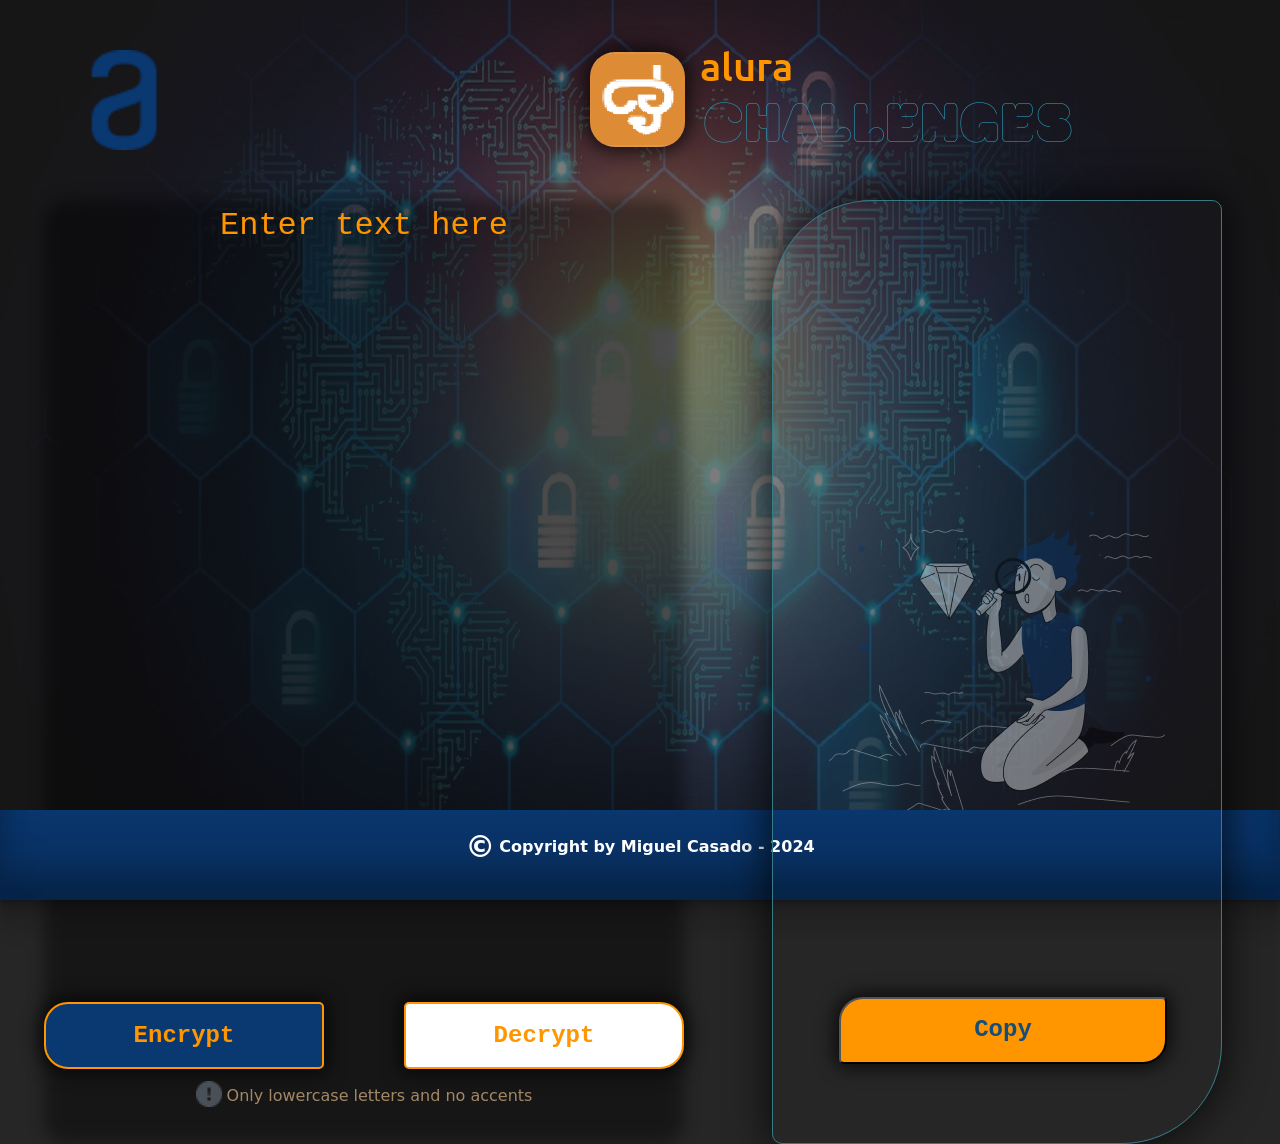
==== index.html @ 08254a9a "last updated" ====
<!DOCTYPE html>
<html lang="es">
  <head>
    <meta charset="UTF-8" />
    <meta name="viewport" content="width=device-width, initial-scale=1.0" />
    <title>Challenge - Encrypt One</title>
    <link rel="icon" href="./img/alura challenge logo.png" />
    <link rel="stylesheet" href="./css/style.css"/>
    <link rel="stylesheet" href="./css/reset.css" />

    <link rel="preconnect" href="https://fonts.googleapis.com" />
    <link rel="preconnect" href="https://fonts.gstatic.com" crossorigin />
    <link
      href="https://fonts.googleapis.com/css2?family=Ubuntu:wght@300&display=swap"
      rel="stylesheet"
    />

    <link rel="preconnect" href="https://fonts.googleapis.com" />
    <link rel="preconnect" href="https://fonts.gstatic.com" crossorigin />
    <link
      href="https://fonts.googleapis.com/css2?family=Moirai+One&family=Ubuntu:wght@300&display=swap"
      rel="stylesheet"
    />
    <link
      href="https://cdn.jsdelivr.net/npm/bootstrap@5.3.2/dist/css/bootstrap.min.css"
      rel="stylesheet"
      integrity="sha384-T3c6CoIi6uLrA9TneNEoa7RxnatzjcDSCmG1MXxSR1GAsXEV/Dwwykc2MPK8M2HN"
      crossorigin="anonymous"
    />
    <link
    rel="stylesheet"
    href="https://cdnjs.cloudflare.com/ajax/libs/animate.css/4.1.1/animate.min.css"
  />

  </head>

  <body>
    <img src="./img/background-image.jpg" class="background-image" />
    <header class="header-container">
      <img class="logo" src="./img/Logo (1).png" alt="logo" />

      <img
        class="alura-challenge-logo"
        src="./img/alura challenge logo1.png"
        alt="alura-header"
      />

      <div class="words-alu-cha-container">
        <h1 class="word-alura">alura</h1>
        <h2 class="word-challenges">CHALLENGES</h2>
      </div>
    </header>

    <main>
      <section class="seccion1">
        <div class="seccion1-content"></div>

        <div class="contenedor-caja-textarea">
          <textarea
            class="caja-textarea"
            placeholder="Enter text here"
            cols="50"
            onFocus="if (this.value ='Enter text here') this.value='';"
          ></textarea>
        </div>

        <div class="contenedor-botones">
          <button class="button-encriptar" type="button" title="Button Encrypted">Encrypt</button>
          <button class="button-desencriptar" type="button" title="Button Decrypted">Decrypt</button>
        </div>

        <div class="contenedor-alerta">
          <img class="alerta" src="./img/alerta.png" alt="alerta" />
          <p class="alerta-texto">Only lowercase letters and no accents</p>
        </div>
      </section>

      <section class="seccion2 position-relative">
        <div class="muneco">
          <img class="image-muneco" src="./img/Muneco.png" alt="muneco" />
        </div>

        <div
          class="contenedor-parrafo alert alert-info position-absolute text-center text-info ">
          <h3 class="animate__animated animate__bounceIn">No message was<br />found</h3>
        </div>

        <div class="contenedor-copiar">
          <button class="button-copiar" type="button" title="Button copied">Copy</button>
          <p class="texto-resultado"></p>
        </div>

        <div class="contenedor-resultado">
          <p id="result"></p>
        </div>
      </section>
    </main>

    <footer class="footer-container">
      <em class="copy-icon">&copy;</em>
      <p>Copyright by Miguel Casado - 2024</p>
    </footer>
    <script src="./js/index.js"></script>
  </body>
</html>
---- css/style.css ----
/* *{
    font-family: 'Courier New', Courier, monospace;
} */

:root{
--yellow: #ff9600;

}

body{
   
    /* background-color: hsl(0, 0%, 79%);  */
    width: 100vw;
    height: 100vh;
    margin: 8px;
    background-color:#272626 !important;
}


.background-image {    
    position: absolute;
    top: 0;
    left: 0;
    opacity: 0.4;
    width: 100vw; height: 100vh;
    z-index: -1;
    
}

main{
    display: flex;
    justify-content: space-around;
    height: calc( 100vh - 310px);
}

.header-container{
    display: flex;
    justify-content: space-between;
    align-items: center;
    padding: 0px 205px 0 0px;
    height: 200px;
}

.alura-challenge-logo{
    position: absolute;
    height: 95px;
    width: 95px;
    z-index: 5;
    top: 52px;
    right: 595px;
    border-radius: 25px;
    box-shadow: 0px 0px 18px 4px rgba(0, 0,0,0.7);
}


.words-alu-cha-container{
    display: flex;
    flex-direction: column;
    align-items: center;
    justify-content: center;
    padding: 0px 0px 0 20px;
    height: 200px;
}

.word-alura{
    font-size: 40px;
    font-family: 'Ubuntu', sans-serif;
    color: var(--yellow);
    margin-right: 282px;
    margin-bottom: 0px;
}

.word-challenges{
    font-size: 50px;
    font-family: 'Moirai One', system-ui;
    /* font-family: 'Ubuntu', sans-serif; */
    color: #2a9fbd;
    
}


.logo{
    height: 50%;
    
   
}


.contenedor-caja-textarea{
    width: 80%;
    height: 750px;    
}

.caja-textarea{
    width: 100%;
    height: 100%;
    border:none;
    border-radius: 24px;
    background: none;
    cursor: text;
    color: var(--yellow);
    font-size: 32px;
    font-weight: 400;
    font-family: 'Courier New', Courier, monospace;
    resize: none;
    text-align: center;

    


}


.caja-textarea::placeholder{
    color: var(--yellow); 
   
}

textarea:focus{
    border: none;
    outline: none;
}


textarea:focus::placeholder {
    color: transparent;
}

.alerta{
    display: flex;
    color: #495057;
    opacity: 1.8;
    height: 26px;
    margin-right: 5px;
    
   
}


.contenedor-alerta{
    display: flex;
    margin-bottom: 20px;
    width: 100%;
    justify-content: center;
}

.alerta-texto{
    color: burlywood;
    opacity: 0.7;
    padding-top: 3px;
    
}

.seccion1{
    display: flex;
    flex-direction: column;
    height: 944px;
    justify-content: space-between;
    align-items: center;
    width: 50%;
    position: relative;

}


.seccion1-content{
    width: 100%; height: 100%;
    filter: blur(8px);
    -webkit-filter: blur(8px);
    background-color: rgba(0,0,0,0.4); 

    /* background-color: rgba(0,0,0, 0.4); Black w/opacity/see-through */
    color: white;
    /* border: 2px solid #f1f1f1; */
    border-radius: 24px;
    position: absolute;
    top: 50%;
    left: 50%;
    transform: translate(-50%, -50%);
    z-index: -1;
    width: 100%;
    padding: 20px;
    text-align: center;
    font-weight: bold;

}


.seccion2{
    width: 450px;
    height: 944px;
    margin-right: 14px;
    display: flex;
    flex-direction: column;
    justify-content:center;
    background-blend-mode: multiply;
    border: 0.1px solid #357c87;
    border-radius: 100px 10px;
    /* box-shadow: 25px 24px 30px -15px rgba(0, 0, 0, 0.60); */
    box-shadow: 0px 0px 40px 4px rgba(0, 0,0,0.7);

}
    

.muneco{
    display: flex;
    justify-content: center;
    margin-bottom: 40px;
    transition: all 1s;
    
}


.image-muneco{
    position: absolute;
    opacity: 0.4;
    z-index: -1;
    transition: all 1s; 
    animation: 5s ease-in-out 1s infinite alternate running brincar;
}

@keyframes brincar {
    0%{
        transform: translateY(-70%);
    }
    
    100%{
        transform: translateY(40%);
    }

}


.contenedor-botones{
    width: 100%;
    display: flex;
    justify-content:center;
    margin-top: 40px;
    
    
}



.button-encriptar{
    width: 328px;
    height: 67px;
    margin-right: 40px;
    border-radius: 24px 5px 5px 24px;
    background-color: #0a3871;
    color: var(--yellow);
    border: 2px solid var(--yellow);
    font-size: 24px;
    font-weight: bold;
    
    font-family: 'Courier New', Courier, monospace;
    cursor: pointer;
    box-shadow: 0px 0px 18px 4px rgba(0, 0,0,0.7);
}

.button-encriptar:hover{
    background-color: #c5c2bd;
    font-size: 26px;
    color: var(--yellow);
    transition: 300ms;
    transform: scale(1.05);
}

.button-encriptar:active{
    transform: scale(1);
}

.button-desencriptar{
    width: 328px;
    height: 67px;
    margin-left: 40px;
    border-radius: 5px 24px 24px 5px;
    background-color: #ffffff;
    color: var(--yellow);
    font-size: 24px;
    font-weight:bold;
    font-family: 'Courier New', Courier, monospace;
    border: 2px solid var(--yellow);
    cursor: pointer;
    box-shadow: 0px 0px 18px 4px rgba(0, 0,0,0.7);
}

.button-desencriptar:hover{
    background-color: #c5c2bd;
    font-size: 26px;
    color: var(--yellow);
    transition: 300ms;
    transform: scale(1.05);

}

.button-desencriptar:active{
    transform: scale(1);
}


.button-copiar{
    width: 328px;
    height: 67px;
    margin-top: 56px;
    border-radius: 24px 5px 24px 5px;
    background-color: var(--yellow);
    box-shadow: 0px 0px 18px 4px rgba(0, 0,0,0.7);
    
    color: #154e7b;
    font-size: 24px;
    font-weight: bold;
    font-family: 'Courier New', Courier, monospace;
    cursor: pointer;    
} 

.button-copiar:hover{
    background-color: #c5c2bd;
    font-size: 26px;
    color: var(--yellow);
    transition: 300ms;
    transform: scale(1.05);
    
}

.button-copiar:active{
    transform: scale(1);
}

.contenedor-parrafo{
    width: 95%;
    top: 50%;
    left: 50%;
    transform: translate(-50%, -50%);

}



/* .contenedor-parrafo > h3{
    font-size: 24px;
    font-weight: bold;
    font-family: 'Courier New', Courier, monospace;
    text-align: center;
    color: #fb0000;
    
} */


.contenedor-resultado{
    overflow-y:auto ;
    overflow-x:hidden ;
    text-wrap: wrap;
    word-break: break-all;
    width: 80%;
    height: 30%;
    padding: 0px 45px;    
    margin-bottom: 132px;
    margin: 0px 45px;
}



.contenedor-resultado p{
    font-family: 'Courier New', Courier, monospace;
    font-weight: bold;
    font-size: 30px;
    text-align: center;
    margin-top: 40px;
    color: #02ffea;
} 

#result{
    justify-content: center;

}

.contenedor-copiar{
   
    display: inline-block; 
    align-self: center; 
    position: absolute; 
    margin: 676px 0px 0px 12px;
     
}



.footer-container{
    height: 90px;
    margin-top: 20px;
    display: flex; justify-content: center; align-items: center;
    font-weight: bold; color: white;
    background-color: #0a3871;
    box-shadow: rgba(0, 0, 0, 0.17) 0px -23px 25px 0px inset, rgba(0, 0, 0, 0.15) 0px -36px 30px 0px inset, rgba(0, 0, 0, 0.1) 0px -79px 40px 0px inset, rgba(0, 0, 0, 0.06) 0px 2px 1px, rgba(0, 0, 0, 0.09) 0px 4px 2px, rgba(0, 0, 0, 0.09) 0px 8px 4px, rgba(0, 0, 0, 0.09) 0px 16px 8px, rgba(0, 0, 0, 0.09) 0px 32px 16px;
}

.copy-icon{
    margin-right: 4px;
    margin-bottom: 18px;
    font-size: 30px; 
}
        





   /* For mobile phones: */
@media only screen and (max-width: 1024px) {
        

body{
    width: 100vw; height: 100vh;
    margin: 0;
    padding: 0;
    
}

main{
    width: 99.8%; 
    height: calc(100% - 150px);
    margin: 0;
    padding: 0;
    flex-direction: column;
}            

.header-container{
    height: 100px;
    padding: 0px 0px 0px 0px;
    justify-content: center;
}


.words-alu-cha-container{
    height: 100px;
    padding: 0px 0px 0px 0px;
    
}

.word-alura{
    font-size: 40px;
    font-family: 'Ubuntu', sans-serif;
    color: #ff9600;
    margin: 0 0 0 0;
    
}

.word-challenges{
    font-size: 40px;
    font-family: 'Moirai One', system-ui;
    /* font-family: 'Ubuntu', sans-serif; */
    color: #2a9fbd;
    margin: 0 0 0 0;
}


.logo{
    display: none;
}
.alura-challenge-logo{
    display: none;
   
}



.challenge-header{
    height: 50%;
}

.seccion1{
    width: 100%; height: 60%;
}

.seccion2{
    width: 90%;
    height: 35%;
    margin: 19px;
    border-radius: 100px 1px;
    box-shadow: 0px 42px 75px -33px rgba(0, 0, 0, 0.5);
}


.contenedor-botones{
    justify-content: space-around;
    
}


.contenedor-caja-textarea{
    width: 90%;
    height: 300px;
}

.caja-textarea{
    margin: 15px 0 0 0;
    padding: 0;
    font-size: 1rem;
}

textarea::placeholder{
    font-size: 1rem;
}

.button-encriptar{
    margin: 0; 
    width: 45%;
    
}
.button-desencriptar{
    margin: 0;
    width: 45%;  
}

.contenedor-alerta{
    margin: 5px 0 0 0;
    font-size: 12px;
}

.alerta{
    width: 20px;
    height: fit-content;
    margin: 2px 0 0 0px
}

.contenedor-alerta > p{
    margin-left: 4px;
}

.footer-container{
    margin-top: 0px;
    height: 50px;
}


.contenedor-resultado {
    width: 73%;
    height: 73%;
    padding: 0px 0px;
    
}
.contenedor-resultado p{
    font-size: medium;
    
} 


.contenedor-copiar{
    display: none;
}

.button-copiar{
    display: none;
}

.muneco{
    display: none;
}
}
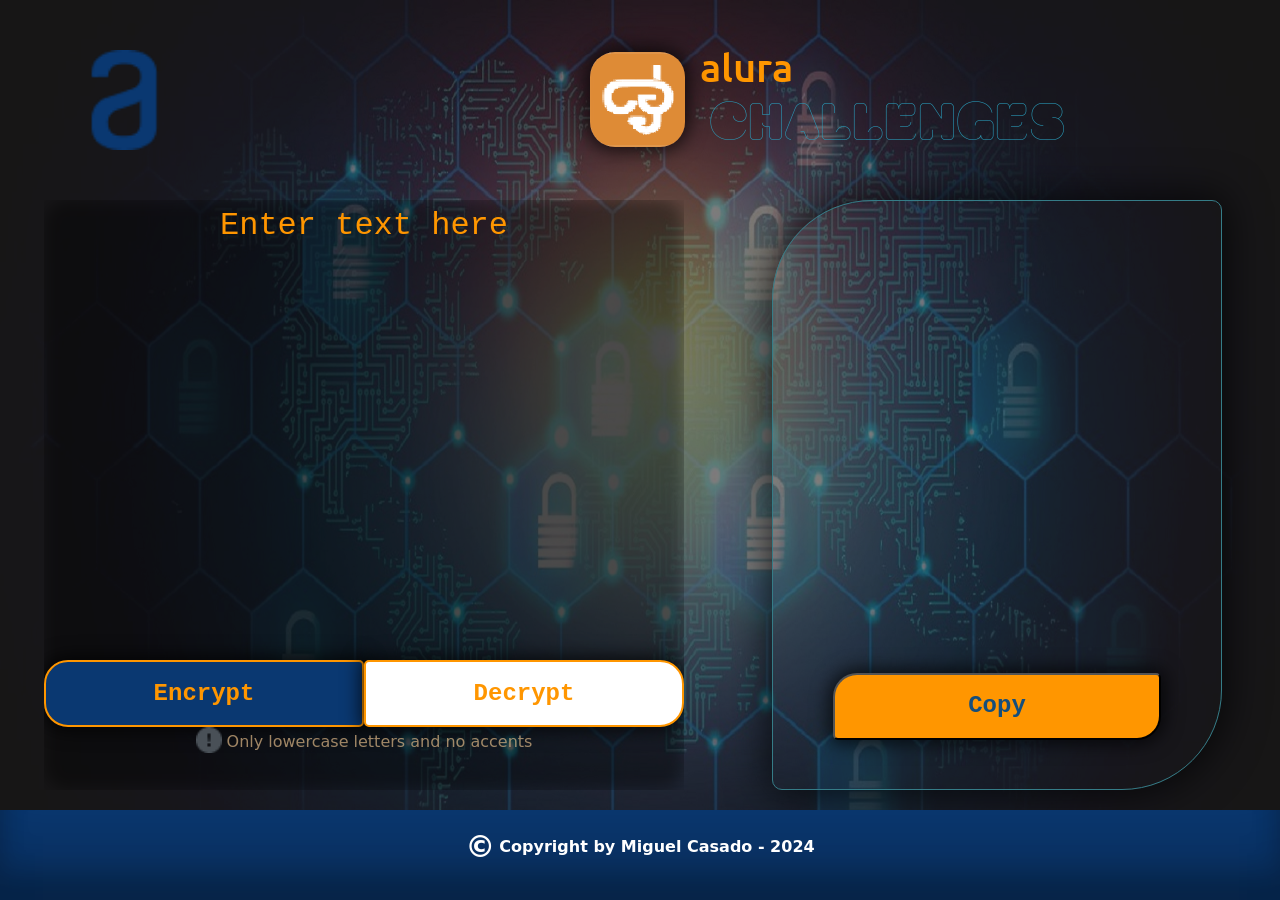
==== commit 06a8a2df: "still updating" ====
--- a/index.html
+++ b/index.html
@@ -52,54 +52,61 @@
     </header>
 
     <main>
+     
       <section class="seccion1">
-        <div class="seccion1-content"></div>
+            <div class="seccion1-content"></div>
 
-        <div class="contenedor-caja-textarea">
-          <textarea
-            class="caja-textarea"
-            placeholder="Enter text here"
-            cols="50"
-            onFocus="if (this.value ='Enter text here') this.value='';"
-          ></textarea>
-        </div>
+            <div class="contenedor-caja-textarea">
+              <textarea
+                class="caja-textarea"
+                placeholder="Enter text here"
+                cols="50"
+                onFocus="if (this.value ='Enter text here') this.value='';"
+              ></textarea>
+            </div>
 
-        <div class="contenedor-botones">
-          <button class="button-encriptar" type="button" title="Button Encrypted">Encrypt</button>
-          <button class="button-desencriptar" type="button" title="Button Decrypted">Decrypt</button>
-        </div>
+            <div class="contenedor-botones">
+              <button class="button-encriptar" type="button" title="Button Encrypted">Encrypt</button>
+              <button class="button-desencriptar" type="button" title="Button Decrypted">Decrypt</button>
+            </div>
 
-        <div class="contenedor-alerta">
-          <img class="alerta" src="./img/alerta.png" alt="alerta" />
-          <p class="alerta-texto">Only lowercase letters and no accents</p>
-        </div>
+            <div class="contenedor-alerta">
+              <img class="alerta" src="./img/alerta.png" alt="alerta" />
+              <p class="alerta-texto">Only lowercase letters and no accents</p>
+            </div>
       </section>
 
+     
       <section class="seccion2 position-relative">
-        <div class="muneco">
-          <img class="image-muneco" src="./img/Muneco.png" alt="muneco" />
-        </div>
+        
+            <div class="muneco">
+              <img class="image-muneco" src="./img/Muneco.png" alt="muneco" />
+            </div>
 
-        <div
-          class="contenedor-parrafo alert alert-info position-absolute text-center text-info ">
-          <h3 class="animate__animated animate__bounceIn">No message was<br />found</h3>
-        </div>
+            <div
+              class="contenedor-parrafo alert alert-info position-absolute text-center text-info ">
+              <h3 class="animate__animated animate__bounceIn">No message was<br />found</h3>
+            </div>
+            
+            <div class="contenedor-resultado">
+              <p id="result"></p>
+            </div>
+            
+            <div class="contenedor-copiar">
+              <button class="button-copiar" type="button" title="Button copied">Copy</button>
+              <p class="texto-resultado"></p>
+            </div>
+          
+      </section>
 
-        <div class="contenedor-copiar">
-          <button class="button-copiar" type="button" title="Button copied">Copy</button>
-          <p class="texto-resultado"></p>
-        </div>
-
-        <div class="contenedor-resultado">
-          <p id="result"></p>
-        </div>
-      </section>
     </main>
 
+    
     <footer class="footer-container">
       <em class="copy-icon">&copy;</em>
       <p>Copyright by Miguel Casado - 2024</p>
     </footer>
+
     <script src="./js/index.js"></script>
   </body>
 </html>
--- a/css/style.css
+++ b/css/style.css
@@ -11,7 +11,7 @@
    
     /* background-color: hsl(0, 0%, 79%);  */
     width: 100vw;
-    height: 100vh;
+    /* height: 100vh; */
     margin: 8px;
     background-color:#272626 !important;
 }
@@ -71,7 +71,7 @@
 }
 
 .word-challenges{
-    font-size: 50px;
+    font-size: 48px;
     font-family: 'Moirai One', system-ui;
     /* font-family: 'Ubuntu', sans-serif; */
     color: #2a9fbd;
@@ -154,7 +154,8 @@
 .seccion1{
     display: flex;
     flex-direction: column;
-    height: 944px;
+    overflow: hidden;
+    height: 100%;
     justify-content: space-between;
     align-items: center;
     width: 50%;
@@ -164,14 +165,15 @@
 
 
 .seccion1-content{
-    width: 100%; height: 100%;
+    width: 100%; 
+    height: 100%;
     filter: blur(8px);
     -webkit-filter: blur(8px);
     background-color: rgba(0,0,0,0.4); 
 
-    /* background-color: rgba(0,0,0, 0.4); Black w/opacity/see-through */
+    
     color: white;
-    /* border: 2px solid #f1f1f1; */
+  
     border-radius: 24px;
     position: absolute;
     top: 50%;
@@ -188,9 +190,10 @@
 
 .seccion2{
     width: 450px;
-    height: 944px;
+    height: 100%;
     margin-right: 14px;
     display: flex;
+    overflow: hidden;
     flex-direction: column;
     justify-content:center;
     background-blend-mode: multiply;
@@ -221,11 +224,11 @@
 
 @keyframes brincar {
     0%{
-        transform: translateY(-70%);
+        transform: translateY(-20%);
     }
     
     100%{
-        transform: translateY(40%);
+        transform: translateY(70%);
     }
 
 }
@@ -234,18 +237,17 @@
 .contenedor-botones{
     width: 100%;
     display: flex;
-    justify-content:center;
+    justify-content: space-evenly;
     margin-top: 40px;
     
     
 }
-
 
 
 .button-encriptar{
     width: 328px;
     height: 67px;
-    margin-right: 40px;
+    /* margin-right: 40px; */
     border-radius: 24px 5px 5px 24px;
     background-color: #0a3871;
     color: var(--yellow);
@@ -258,8 +260,7 @@
     box-shadow: 0px 0px 18px 4px rgba(0, 0,0,0.7);
 }
 
-.button-encriptar:hover{
-    background-color: #c5c2bd;
+.button-encriptar:hover{   
     font-size: 26px;
     color: var(--yellow);
     transition: 300ms;
@@ -268,12 +269,13 @@
 
 .button-encriptar:active{
     transform: scale(1);
+    background-color: #c5c2bd;
 }
 
 .button-desencriptar{
     width: 328px;
     height: 67px;
-    margin-left: 40px;
+    /* margin-left: 40px; */
     border-radius: 5px 24px 24px 5px;
     background-color: #ffffff;
     color: var(--yellow);
@@ -286,7 +288,7 @@
 }
 
 .button-desencriptar:hover{
-    background-color: #c5c2bd;
+    
     font-size: 26px;
     color: var(--yellow);
     transition: 300ms;
@@ -296,6 +298,7 @@
 
 .button-desencriptar:active{
     transform: scale(1);
+    background-color: #c5c2bd;
 }
 
 
@@ -353,7 +356,7 @@
     text-wrap: wrap;
     word-break: break-all;
     width: 80%;
-    height: 30%;
+    height: 65%;
     padding: 0px 45px;    
     margin-bottom: 132px;
     margin: 0px 45px;
@@ -379,17 +382,22 @@
    
     display: inline-block; 
     align-self: center; 
-    position: absolute; 
-    margin: 676px 0px 0px 12px;
+    /* position: absolute;  */
+    /* margin: 0px 0px 0px 12px; */
      
 }
 
 
 
 .footer-container{
+    bottom: 0;
+    position: relative;
+    width: 100%;
     height: 90px;
     margin-top: 20px;
-    display: flex; justify-content: center; align-items: center;
+    display: flex; 
+    justify-content: center; 
+    align-items: center;
     font-weight: bold; color: white;
     background-color: #0a3871;
     box-shadow: rgba(0, 0, 0, 0.17) 0px -23px 25px 0px inset, rgba(0, 0, 0, 0.15) 0px -36px 30px 0px inset, rgba(0, 0, 0, 0.1) 0px -79px 40px 0px inset, rgba(0, 0, 0, 0.06) 0px 2px 1px, rgba(0, 0, 0, 0.09) 0px 4px 2px, rgba(0, 0, 0, 0.09) 0px 8px 4px, rgba(0, 0, 0, 0.09) 0px 16px 8px, rgba(0, 0, 0, 0.09) 0px 32px 16px;
@@ -439,7 +447,7 @@
 }
 
 .word-alura{
-    font-size: 40px;
+    font-size: 36px;
     font-family: 'Ubuntu', sans-serif;
     color: #ff9600;
     margin: 0 0 0 0;
@@ -447,7 +455,7 @@
 }
 
 .word-challenges{
-    font-size: 40px;
+    font-size: 36px;
     font-family: 'Moirai One', system-ui;
     /* font-family: 'Ubuntu', sans-serif; */
     color: #2a9fbd;
@@ -561,3 +569,10 @@
 
 
 
+@media only screen and (max-height: 1100px) {
+.muneco{
+      display: none;
+    }
+
+}
+
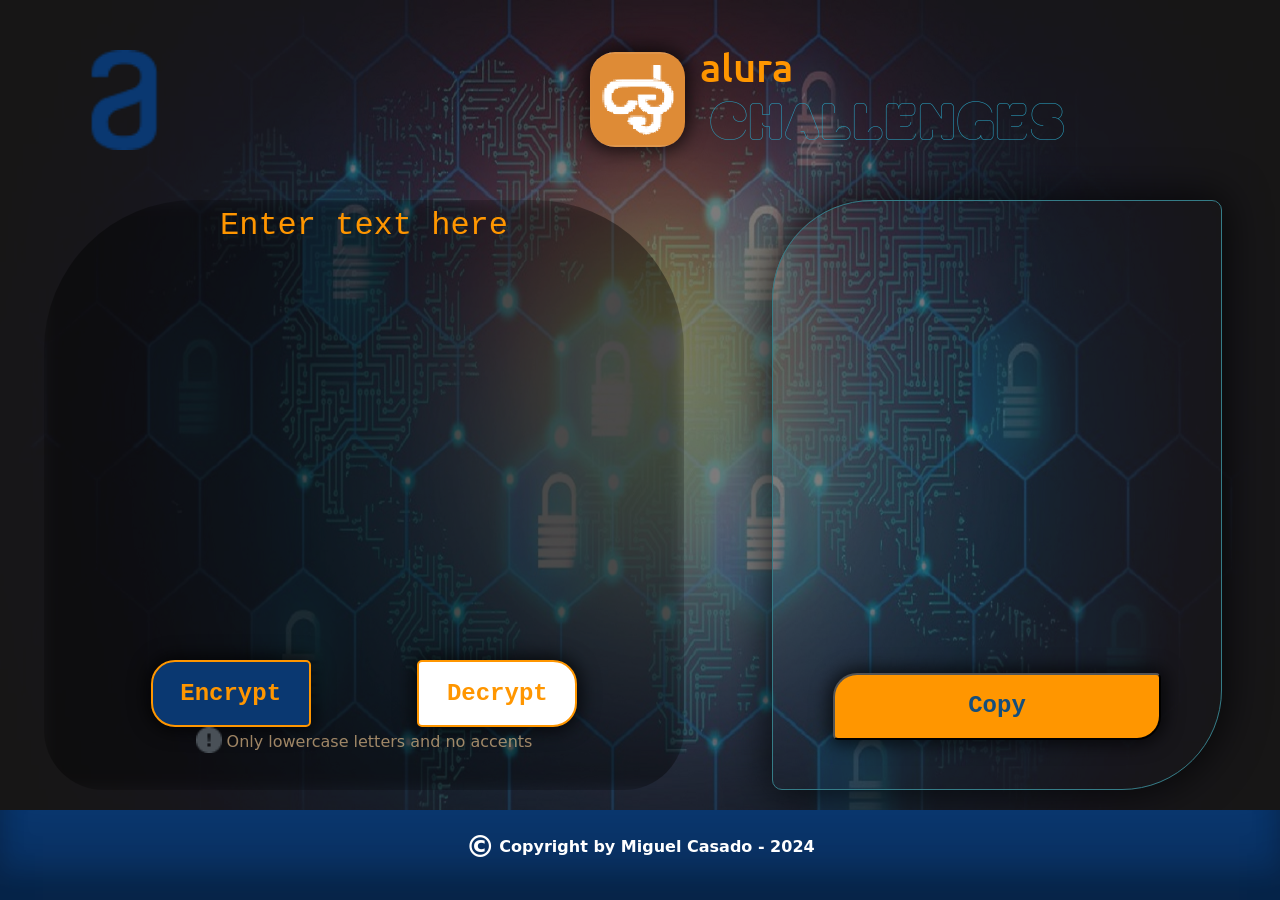
==== commit fa60b9a0: "updating js" ====
--- a/index.html
+++ b/index.html
@@ -87,6 +87,12 @@
               class="contenedor-parrafo alert alert-info position-absolute text-center text-info ">
               <h3 class="animate__animated animate__bounceIn">No message was<br />found</h3>
             </div>
+
+
+            <div
+              class="contenedor-parrafo-2 alert alert-info position-absolute text-center text-info">
+              <h2 class="animate__animated animate__bounceIn">No text was<br />copied</h2>
+            </div>
             
             <div class="contenedor-resultado">
               <p id="result"></p>
--- a/css/style.css
+++ b/css/style.css
@@ -1,578 +1,512 @@
-/* *{
-    font-family: 'Courier New', Courier, monospace;
-} */
-
-:root{
---yellow: #ff9600;
-
-}
-
-body{
-   
-    /* background-color: hsl(0, 0%, 79%);  */
+
+:root {
+  --yellow: #ff9600;
+}
+
+body {
+  width: 100vw;
+  margin: 8px;
+  background-color: #272626 !important;
+}
+
+.background-image {
+  position: absolute;
+  top: 0;
+  left: 0;
+  opacity: 0.4;
+  width: 100vw;
+  height: 100vh;
+  z-index: -1;
+}
+
+main {
+  display: flex;
+  justify-content: space-around;
+  height: calc(100vh - 310px);
+}
+
+.header-container {
+  display: flex;
+  justify-content: space-between;
+  align-items: center;
+  padding: 0px 205px 0 0px;
+  height: 200px;
+}
+
+.alura-challenge-logo {
+  position: absolute;
+  height: 95px;
+  width: 95px;
+  z-index: 5;
+  top: 52px;
+  right: 595px;
+  border-radius: 25px;
+  box-shadow: 0px 0px 18px 4px rgba(0, 0, 0, 0.7);
+}
+
+.words-alu-cha-container {
+  display: flex;
+  flex-direction: column;
+  align-items: center;
+  justify-content: center;
+  padding: 0px 0px 0 20px;
+  height: 200px;
+}
+
+.word-alura {
+  font-size: 40px;
+  font-family: "Ubuntu", sans-serif;
+  color: var(--yellow);
+  margin-right: 282px;
+  margin-bottom: 0px;
+}
+
+.word-challenges {
+  font-size: 48px;
+  font-family: "Moirai One", system-ui;
+  color: #2a9fbd;
+}
+
+.logo {
+  height: 50%;
+}
+
+.contenedor-caja-textarea {
+  width: 80%;
+  height: 750px;
+}
+
+.caja-textarea {
+  width: 100%;
+  height: 100%;
+  border: none;
+  border-radius: 24px;
+  background: none;
+  cursor: text;
+  color: var(--yellow);
+  font-size: 32px;
+  font-weight: 400;
+  font-family: "Courier New", Courier, monospace;
+  resize: none;
+  text-align: center;
+}
+
+.caja-textarea::placeholder {
+  color: var(--yellow);
+}
+
+textarea:focus {
+  border: none;
+  outline: none;
+}
+
+textarea:focus::placeholder {
+  color: transparent;
+}
+
+.alerta {
+  display: flex;
+  color: #495057;
+  opacity: 1.8;
+  height: 26px;
+  margin-right: 5px;
+}
+
+.contenedor-alerta {
+  display: flex;
+  margin-bottom: 20px;
+  width: 100%;
+  justify-content: center;
+}
+
+.alerta-texto {
+  color: burlywood;
+  opacity: 0.7;
+  padding-top: 3px;
+}
+
+.seccion1 {
+  display: flex;
+  flex-direction: column;
+  overflow: hidden;
+  height: 100%;
+  justify-content: space-between;
+  align-items: center;
+  width: 50%;
+  position: relative;
+  border-radius: 150px 150px 60px 60px;
+  
+}
+
+.seccion1-content {
+  width: 100%;
+  height: 100%;
+  filter: blur(8px);
+  -webkit-filter: blur(8px);
+  background-color: rgba(0, 0, 0, 0.4);
+
+  color: white;
+
+  border-radius: 24px;
+  position: absolute;
+  top: 50%;
+  left: 50%;
+  transform: translate(-50%, -50%);
+  z-index: -1;
+  width: 100%;
+  padding: 20px;
+  text-align: center;
+  font-weight: bold;
+}
+
+.seccion2 {
+  width: 450px;
+  height: 100%;
+  margin-right: 14px;
+  display: flex;
+  overflow: hidden;
+  flex-direction: column;
+  justify-content: center;
+  background-blend-mode: multiply;
+  border: 0.1px solid #357c87;
+  border-radius: 100px 10px;
+  box-shadow: 0px 0px 40px 4px rgba(0, 0, 0, 0.7);
+}
+
+.muneco {
+  display: flex;
+  justify-content: center;
+  margin-bottom: 40px;
+  transition: all 1s;
+}
+
+.image-muneco {
+  position: absolute;
+  opacity: 0.4;
+  z-index: -1;
+  transition: all 1s;
+  animation: 5s ease-in-out 1s infinite alternate running brincar;
+}
+
+@keyframes brincar {
+  0% {
+    transform: translateY(-20%);
+  }
+
+  100% {
+    transform: translateY(70%);
+  }
+}
+
+.contenedor-botones {
+  width: 100%;
+  display: flex;
+  justify-content: space-evenly;
+  margin-top: 40px;
+}
+
+.button-encriptar {
+    width: 25%;
+  height: 67px;
+  border-radius: 24px 5px 5px 24px;
+  background-color: #0a3871;
+  color: var(--yellow);
+  border: 2px solid var(--yellow);
+  font-size: 24px;
+  font-weight: bold;
+
+  font-family: "Courier New", Courier, monospace;
+  cursor: pointer;
+  box-shadow: 0px 0px 18px 4px rgba(0, 0, 0, 0.7);
+}
+
+.button-encriptar:hover {
+  font-size: 26px;
+  color: var(--yellow);
+  transition: 300ms;
+  transform: scale(1.05);
+}
+
+.button-encriptar:active {
+  transform: scale(1);
+  background-color: #c5c2bd;
+}
+
+.button-desencriptar {
+    width: 25%;
+  height: 67px;
+  border-radius: 5px 24px 24px 5px;
+  background-color: #ffffff;
+  color: var(--yellow);
+  font-size: 24px;
+  font-weight: bold;
+  font-family: "Courier New", Courier, monospace;
+  border: 2px solid var(--yellow);
+  cursor: pointer;
+  box-shadow: 0px 0px 18px 4px rgba(0, 0, 0, 0.7);
+}
+
+.button-desencriptar:hover {
+  font-size: 26px;
+  color: var(--yellow);
+  transition: 300ms;
+  transform: scale(1.05);
+}
+
+.button-desencriptar:active {
+  transform: scale(1);
+  background-color: #c5c2bd;
+}
+
+.button-copiar {
+  width: 328px;
+  height: 67px;
+  margin-top: 56px;
+  border-radius: 24px 5px 24px 5px;
+  background-color: var(--yellow);
+  color: #154e7b;
+  font-size: 24px;
+  font-weight: bold;
+  font-family: "Courier New", Courier, monospace;
+  cursor: pointer;
+  box-shadow: 0px 0px 18px 4px rgba(0, 0, 0, 0.7);
+}
+
+.button-copiar:hover {
+  font-size: 26px;
+  transition: 300ms;
+  transform: scale(1.05);
+}
+
+.button-copiar:active {
+  transform: scale(1) ;
+  background-color: #c5c2bd;
+}
+
+.contenedor-parrafo {
+  background: dimgrey;
+  width: 75%;
+  top: 50%;
+  left: 50%;
+  transform: translate(-50%, -50%);
+}
+
+.contenedor-parrafo h3 {
+  color: tomato;
+}
+
+.contenedor-parrafo-2 {
+  background: dimgrey;
+  width: 75%;
+  top: 50%;
+  left: 50%;
+  transform: translate(-50%, -50%);
+}
+
+.contenedor-parrafo-2 h2 {
+  color: tomato;
+}
+
+
+.contenedor-resultado {
+  overflow-y: auto;
+  overflow-x: hidden;
+  text-wrap: wrap;
+  word-break: break-all;
+  width: 80%;
+  height: 65%;
+  padding: 0px 45px;
+  margin-bottom: 132px;
+  margin: 0px 45px;
+}
+
+.contenedor-resultado p {
+  font-family: "Courier New", Courier, monospace;
+  font-weight: bold;
+  font-size: 30px;
+  text-align: center;
+  margin-top: 40px;
+  color: #02ffea;
+}
+
+#result {
+  justify-content: center;
+}
+
+.contenedor-copiar {
+  display: inline-block;
+  align-self: center;
+
+}
+
+.footer-container {
+  bottom: 0;
+  position: relative;
+  width: 100%;
+  height: 90px;
+  margin-top: 20px;
+  display: flex;
+  justify-content: center;
+  align-items: center;
+  font-weight: bold;
+  color: white;
+  background-color: #0a3871;
+  box-shadow: rgba(0, 0, 0, 0.17) 0px -23px 25px 0px inset,
+    rgba(0, 0, 0, 0.15) 0px -36px 30px 0px inset,
+    rgba(0, 0, 0, 0.1) 0px -79px 40px 0px inset, rgba(0, 0, 0, 0.06) 0px 2px 1px,
+    rgba(0, 0, 0, 0.09) 0px 4px 2px, rgba(0, 0, 0, 0.09) 0px 8px 4px,
+    rgba(0, 0, 0, 0.09) 0px 16px 8px, rgba(0, 0, 0, 0.09) 0px 32px 16px;
+}
+
+.copy-icon {
+  margin-right: 4px;
+  margin-bottom: 18px;
+  font-size: 30px;
+}
+
+
+/* For mobile phones: */
+@media only screen and (max-width: 1024px) {
+  body {
     width: 100vw;
-    /* height: 100vh; */
-    margin: 8px;
-    background-color:#272626 !important;
-}
-
-
-.background-image {    
-    position: absolute;
-    top: 0;
-    left: 0;
-    opacity: 0.4;
-    width: 100vw; height: 100vh;
-    z-index: -1;
-    
-}
-
-main{
-    display: flex;
-    justify-content: space-around;
-    height: calc( 100vh - 310px);
-}
-
-.header-container{
-    display: flex;
-    justify-content: space-between;
-    align-items: center;
-    padding: 0px 205px 0 0px;
-    height: 200px;
-}
-
-.alura-challenge-logo{
-    position: absolute;
-    height: 95px;
-    width: 95px;
-    z-index: 5;
-    top: 52px;
-    right: 595px;
-    border-radius: 25px;
-    box-shadow: 0px 0px 18px 4px rgba(0, 0,0,0.7);
-}
-
-
-.words-alu-cha-container{
-    display: flex;
-    flex-direction: column;
-    align-items: center;
-    justify-content: center;
-    padding: 0px 0px 0 20px;
-    height: 200px;
-}
-
-.word-alura{
-    font-size: 40px;
-    font-family: 'Ubuntu', sans-serif;
-    color: var(--yellow);
-    margin-right: 282px;
-    margin-bottom: 0px;
-}
-
-.word-challenges{
-    font-size: 48px;
-    font-family: 'Moirai One', system-ui;
-    /* font-family: 'Ubuntu', sans-serif; */
-    color: #2a9fbd;
-    
-}
-
-
-.logo{
-    height: 50%;
-    
-   
-}
-
-
-.contenedor-caja-textarea{
-    width: 80%;
-    height: 750px;    
-}
-
-.caja-textarea{
-    width: 100%;
-    height: 100%;
-    border:none;
-    border-radius: 24px;
-    background: none;
-    cursor: text;
-    color: var(--yellow);
-    font-size: 32px;
-    font-weight: 400;
-    font-family: 'Courier New', Courier, monospace;
-    resize: none;
-    text-align: center;
-
-    
-
-
-}
-
-
-.caja-textarea::placeholder{
-    color: var(--yellow); 
-   
-}
-
-textarea:focus{
-    border: none;
-    outline: none;
-}
-
-
-textarea:focus::placeholder {
-    color: transparent;
-}
-
-.alerta{
-    display: flex;
-    color: #495057;
-    opacity: 1.8;
-    height: 26px;
-    margin-right: 5px;
-    
-   
-}
-
-
-.contenedor-alerta{
-    display: flex;
-    margin-bottom: 20px;
-    width: 100%;
-    justify-content: center;
-}
-
-.alerta-texto{
-    color: burlywood;
-    opacity: 0.7;
-    padding-top: 3px;
-    
-}
-
-.seccion1{
-    display: flex;
-    flex-direction: column;
-    overflow: hidden;
-    height: 100%;
-    justify-content: space-between;
-    align-items: center;
-    width: 50%;
-    position: relative;
-
-}
-
-
-.seccion1-content{
-    width: 100%; 
-    height: 100%;
-    filter: blur(8px);
-    -webkit-filter: blur(8px);
-    background-color: rgba(0,0,0,0.4); 
-
-    
-    color: white;
-  
-    border-radius: 24px;
-    position: absolute;
-    top: 50%;
-    left: 50%;
-    transform: translate(-50%, -50%);
-    z-index: -1;
-    width: 100%;
-    padding: 20px;
-    text-align: center;
-    font-weight: bold;
-
-}
-
-
-.seccion2{
-    width: 450px;
-    height: 100%;
-    margin-right: 14px;
-    display: flex;
-    overflow: hidden;
-    flex-direction: column;
-    justify-content:center;
-    background-blend-mode: multiply;
-    border: 0.1px solid #357c87;
-    border-radius: 100px 10px;
-    /* box-shadow: 25px 24px 30px -15px rgba(0, 0, 0, 0.60); */
-    box-shadow: 0px 0px 40px 4px rgba(0, 0,0,0.7);
-
-}
-    
-
-.muneco{
-    display: flex;
-    justify-content: center;
-    margin-bottom: 40px;
-    transition: all 1s;
-    
-}
-
-
-.image-muneco{
-    position: absolute;
-    opacity: 0.4;
-    z-index: -1;
-    transition: all 1s; 
-    animation: 5s ease-in-out 1s infinite alternate running brincar;
-}
-
-@keyframes brincar {
-    0%{
-        transform: translateY(-20%);
-    }
-    
-    100%{
-        transform: translateY(70%);
-    }
-
-}
-
-
-.contenedor-botones{
-    width: 100%;
-    display: flex;
-    justify-content: space-evenly;
-    margin-top: 40px;
-    
-    
-}
-
-
-.button-encriptar{
-    width: 328px;
-    height: 67px;
-    /* margin-right: 40px; */
-    border-radius: 24px 5px 5px 24px;
-    background-color: #0a3871;
-    color: var(--yellow);
-    border: 2px solid var(--yellow);
-    font-size: 24px;
-    font-weight: bold;
-    
-    font-family: 'Courier New', Courier, monospace;
-    cursor: pointer;
-    box-shadow: 0px 0px 18px 4px rgba(0, 0,0,0.7);
-}
-
-.button-encriptar:hover{   
-    font-size: 26px;
-    color: var(--yellow);
-    transition: 300ms;
-    transform: scale(1.05);
-}
-
-.button-encriptar:active{
-    transform: scale(1);
-    background-color: #c5c2bd;
-}
-
-.button-desencriptar{
-    width: 328px;
-    height: 67px;
-    /* margin-left: 40px; */
-    border-radius: 5px 24px 24px 5px;
-    background-color: #ffffff;
-    color: var(--yellow);
-    font-size: 24px;
-    font-weight:bold;
-    font-family: 'Courier New', Courier, monospace;
-    border: 2px solid var(--yellow);
-    cursor: pointer;
-    box-shadow: 0px 0px 18px 4px rgba(0, 0,0,0.7);
-}
-
-.button-desencriptar:hover{
-    
-    font-size: 26px;
-    color: var(--yellow);
-    transition: 300ms;
-    transform: scale(1.05);
-
-}
-
-.button-desencriptar:active{
-    transform: scale(1);
-    background-color: #c5c2bd;
-}
-
-
-.button-copiar{
-    width: 328px;
-    height: 67px;
-    margin-top: 56px;
-    border-radius: 24px 5px 24px 5px;
-    background-color: var(--yellow);
-    box-shadow: 0px 0px 18px 4px rgba(0, 0,0,0.7);
-    
-    color: #154e7b;
-    font-size: 24px;
-    font-weight: bold;
-    font-family: 'Courier New', Courier, monospace;
-    cursor: pointer;    
-} 
-
-.button-copiar:hover{
-    background-color: #c5c2bd;
-    font-size: 26px;
-    color: var(--yellow);
-    transition: 300ms;
-    transform: scale(1.05);
-    
-}
-
-.button-copiar:active{
-    transform: scale(1);
-}
-
-.contenedor-parrafo{
-    width: 95%;
-    top: 50%;
-    left: 50%;
-    transform: translate(-50%, -50%);
-
-}
-
-
-
-/* .contenedor-parrafo > h3{
-    font-size: 24px;
-    font-weight: bold;
-    font-family: 'Courier New', Courier, monospace;
-    text-align: center;
-    color: #fb0000;
-    
-} */
-
-
-.contenedor-resultado{
-    overflow-y:auto ;
-    overflow-x:hidden ;
-    text-wrap: wrap;
-    word-break: break-all;
-    width: 80%;
-    height: 65%;
-    padding: 0px 45px;    
-    margin-bottom: 132px;
-    margin: 0px 45px;
-}
-
-
-
-.contenedor-resultado p{
-    font-family: 'Courier New', Courier, monospace;
-    font-weight: bold;
-    font-size: 30px;
-    text-align: center;
-    margin-top: 40px;
-    color: #02ffea;
-} 
-
-#result{
-    justify-content: center;
-
-}
-
-.contenedor-copiar{
-   
-    display: inline-block; 
-    align-self: center; 
-    /* position: absolute;  */
-    /* margin: 0px 0px 0px 12px; */
-     
-}
-
-
-
-.footer-container{
-    bottom: 0;
-    position: relative;
-    width: 100%;
-    height: 90px;
-    margin-top: 20px;
-    display: flex; 
-    justify-content: center; 
-    align-items: center;
-    font-weight: bold; color: white;
-    background-color: #0a3871;
-    box-shadow: rgba(0, 0, 0, 0.17) 0px -23px 25px 0px inset, rgba(0, 0, 0, 0.15) 0px -36px 30px 0px inset, rgba(0, 0, 0, 0.1) 0px -79px 40px 0px inset, rgba(0, 0, 0, 0.06) 0px 2px 1px, rgba(0, 0, 0, 0.09) 0px 4px 2px, rgba(0, 0, 0, 0.09) 0px 8px 4px, rgba(0, 0, 0, 0.09) 0px 16px 8px, rgba(0, 0, 0, 0.09) 0px 32px 16px;
-}
-
-.copy-icon{
-    margin-right: 4px;
-    margin-bottom: 18px;
-    font-size: 30px; 
-}
-        
-
-
-
-
-
-   /* For mobile phones: */
-@media only screen and (max-width: 1024px) {
-        
-
-body{
-    width: 100vw; height: 100vh;
+    height: 100vh;
     margin: 0;
     padding: 0;
-    
-}
-
-main{
-    width: 99.8%; 
+  }
+
+  main {
+    width: 99.8%;
     height: calc(100% - 150px);
     margin: 0;
     padding: 0;
     flex-direction: column;
-}            
-
-.header-container{
+  }
+
+  .header-container {
     height: 100px;
     padding: 0px 0px 0px 0px;
     justify-content: center;
-}
-
-
-.words-alu-cha-container{
+  }
+
+  .words-alu-cha-container {
     height: 100px;
     padding: 0px 0px 0px 0px;
-    
-}
-
-.word-alura{
+  }
+
+  .word-alura {
     font-size: 36px;
-    font-family: 'Ubuntu', sans-serif;
+    font-family: "Ubuntu", sans-serif;
     color: #ff9600;
     margin: 0 0 0 0;
-    
-}
-
-.word-challenges{
+  }
+
+  .word-challenges {
     font-size: 36px;
-    font-family: 'Moirai One', system-ui;
-    /* font-family: 'Ubuntu', sans-serif; */
+    font-family: "Moirai One", system-ui;
     color: #2a9fbd;
     margin: 0 0 0 0;
-}
-
-
-.logo{
+  }
+
+  .logo {
     display: none;
-}
-.alura-challenge-logo{
+  }
+  .alura-challenge-logo {
     display: none;
-   
-}
-
-
-
-.challenge-header{
+  }
+
+  .challenge-header {
     height: 50%;
-}
-
-.seccion1{
-    width: 100%; height: 60%;
-}
-
-.seccion2{
+  }
+
+  .seccion1 {
+    width: 100%;
+    height: 60%;
+  }
+
+  .seccion2 {
     width: 90%;
     height: 35%;
     margin: 19px;
     border-radius: 100px 1px;
     box-shadow: 0px 42px 75px -33px rgba(0, 0, 0, 0.5);
-}
-
-
-.contenedor-botones{
+  }
+
+  .contenedor-botones {
     justify-content: space-around;
-    
-}
-
-
-.contenedor-caja-textarea{
+  }
+
+  .contenedor-caja-textarea {
     width: 90%;
     height: 300px;
-}
-
-.caja-textarea{
+  }
+
+  .caja-textarea {
     margin: 15px 0 0 0;
     padding: 0;
     font-size: 1rem;
-}
-
-textarea::placeholder{
+  }
+
+  textarea::placeholder {
     font-size: 1rem;
-}
-
-.button-encriptar{
-    margin: 0; 
-    width: 45%;
-    
-}
-.button-desencriptar{
+  }
+
+  .button-encriptar {
     margin: 0;
-    width: 45%;  
-}
-
-.contenedor-alerta{
+    width: 40%;
+    height: 50px;
+    font-size: 24px;
+  }
+  .button-desencriptar {
+    margin: 0;
+    width: 40%;
+    height: 50px;
+    font-size: 24px;
+  }
+
+  .contenedor-alerta {
     margin: 5px 0 0 0;
     font-size: 12px;
-}
-
-.alerta{
+  }
+
+  .alerta {
     width: 20px;
     height: fit-content;
-    margin: 2px 0 0 0px
-}
-
-.contenedor-alerta > p{
+    margin: 2px 0 0 0px;
+  }
+
+  .contenedor-alerta > p {
     margin-left: 4px;
-}
-
-.footer-container{
+  }
+
+  .footer-container {
     margin-top: 0px;
     height: 50px;
-}
-
-
-.contenedor-resultado {
+  }
+
+  .contenedor-resultado {
     width: 73%;
     height: 73%;
     padding: 0px 0px;
-    
-}
-.contenedor-resultado p{
+  }
+  .contenedor-resultado p {
     font-size: medium;
-    
-} 
-
-
-.contenedor-copiar{
+  }
+
+  .contenedor-copiar {
     display: none;
-}
-
-.button-copiar{
+  }
+
+  .button-copiar {
     display: none;
-}
-
-.muneco{
+  }
+
+  .muneco {
     display: none;
-}
-}
-
-
+  }
+}
 
 @media only screen and (max-height: 1100px) {
-.muneco{
-      display: none;
-    }
-
-}
-
+  .muneco {
+    display: none;
+  }
+}
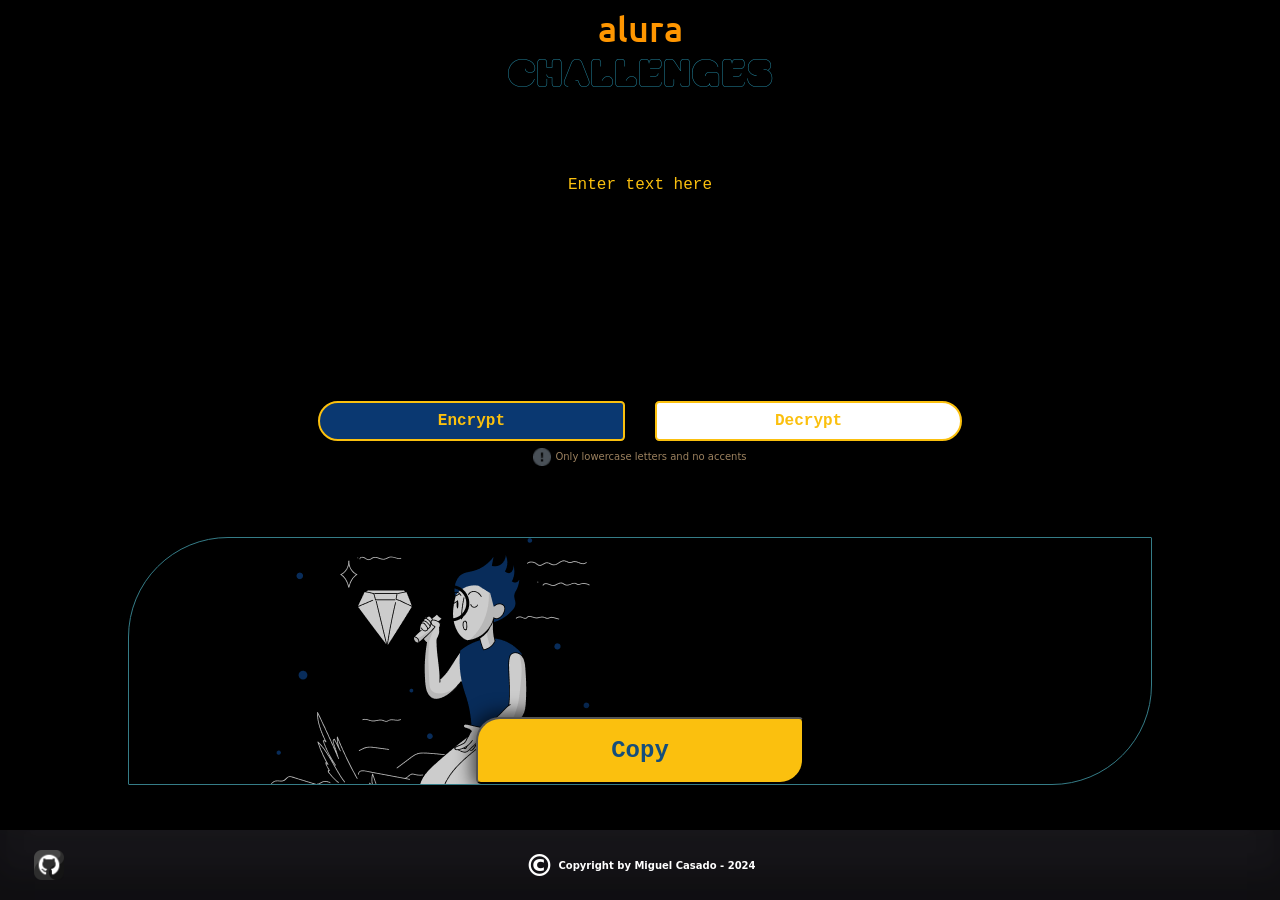
==== commit 059856af: "Latest Update" ====
--- a/index.html
+++ b/index.html
@@ -3,10 +3,10 @@
   <head>
     <meta charset="UTF-8" />
     <meta name="viewport" content="width=device-width, initial-scale=1.0" />
+    <link rel="stylesheet" href="./css/style.css" />
+    <link rel="stylesheet" href="./css/reset.css" />
     <title>Challenge - Encrypt One</title>
-    <link rel="icon" href="./img/alura challenge logo.png" />
-    <link rel="stylesheet" href="./css/style.css"/>
-    <link rel="stylesheet" href="./css/reset.css" />
+    <link rel="icon" href="./img/images.png" />
 
     <link rel="preconnect" href="https://fonts.googleapis.com" />
     <link rel="preconnect" href="https://fonts.gstatic.com" crossorigin />
@@ -28,20 +28,19 @@
       crossorigin="anonymous"
     />
     <link
-    rel="stylesheet"
-    href="https://cdnjs.cloudflare.com/ajax/libs/animate.css/4.1.1/animate.min.css"
-  />
-
+      rel="stylesheet"
+      href="https://cdnjs.cloudflare.com/ajax/libs/animate.css/4.1.1/animate.min.css"
+    />
   </head>
 
   <body>
-    <img src="./img/background-image.jpg" class="background-image" />
+    
     <header class="header-container">
-      <img class="logo" src="./img/Logo (1).png" alt="logo" />
+      <img class="logo" src="./img/Logo (1).png" alt="logo"/>
 
       <img
         class="alura-challenge-logo"
-        src="./img/alura challenge logo1.png"
+        src="./img/images.png"
         alt="alura-header"
       />
 
@@ -52,65 +51,79 @@
     </header>
 
     <main>
-     
       <section class="seccion1">
-            <div class="seccion1-content"></div>
+        
+        <div class="seccion1-content"></div>
 
-            <div class="contenedor-caja-textarea">
-              <textarea
-                class="caja-textarea"
-                placeholder="Enter text here"
-                cols="50"
-                onFocus="if (this.value ='Enter text here') this.value='';"
-              ></textarea>
-            </div>
+        <div class="contenedor-caja-textarea">
+          <textarea class="caja-textarea" placeholder="Enter text here" cols="20" rows="10"></textarea>
+        </div>
 
-            <div class="contenedor-botones">
-              <button class="button-encriptar" type="button" title="Button Encrypted">Encrypt</button>
-              <button class="button-desencriptar" type="button" title="Button Decrypted">Decrypt</button>
-            </div>
+        <div class="contenedor-botones">
+          <button
+            class="button-encriptar"
+            type="button"
+            title="Button Encrypted"
+          >
+            Encrypt
+          </button>
+          <button
+            class="button-desencriptar"
+            type="button"
+            title="Button Decrypted"
+          >
+            Decrypt
+          </button>
+        </div>
 
-            <div class="contenedor-alerta">
-              <img class="alerta" src="./img/alerta.png" alt="alerta" />
-              <p class="alerta-texto">Only lowercase letters and no accents</p>
-            </div>
+        <div class="contenedor-alerta">
+          <img class="alerta" src="./img/alerta.png" alt="alerta" />
+          <p class="alerta-texto">Only lowercase letters and no accents</p>
+        </div>
+
+        <div
+        class="contenedor-parrafo alert alert-info position-absolute text-center text-info"
+      >
+        <h3 class="animate__animated animate__bounceIn">
+          No message was<br/>found
+        </h3>
+      </div>
+
       </section>
 
-     
-      <section class="seccion2 position-relative">
-        
-            <div class="muneco">
-              <img class="image-muneco" src="./img/Muneco.png" alt="muneco" />
-            </div>
+      <section class="seccion2 position-relative">      
 
-            <div
-              class="contenedor-parrafo alert alert-info position-absolute text-center text-info ">
-              <h3 class="animate__animated animate__bounceIn">No message was<br />found</h3>
-            </div>
+        <div class="contenedor-resultado">
+          <img class="image-muneco" src="./img/Muneco.png" alt="muneco" />
+          <textarea id="result"></textarea>
+        </div>
 
+        <div class="contenedor-copiar">
+          <button class="button-copiar" type="button" title="Button copied">
+            Copy
+          </button>   
+        </div>
+       
+        <div class="contenedor-parrafo-2 alert alert-info position-absolute text-center text-info">
+          <h2 class="animate__animated animate__bounceIn">
+          No text was<br/>copied
+          </h2>
+        </div>
 
-            <div
-              class="contenedor-parrafo-2 alert alert-info position-absolute text-center text-info">
-              <h2 class="animate__animated animate__bounceIn">No text was<br />copied</h2>
-            </div>
-            
-            <div class="contenedor-resultado">
-              <p id="result"></p>
-            </div>
-            
-            <div class="contenedor-copiar">
-              <button class="button-copiar" type="button" title="Button copied">Copy</button>
-              <p class="texto-resultado"></p>
-            </div>
-          
       </section>
-
     </main>
 
-    
     <footer class="footer-container">
-      <em class="copy-icon">&copy;</em>
-      <p>Copyright by Miguel Casado - 2024</p>
+      <nav class="github-container">
+        <a href="https://github.com/miguelantonio96/alura-challenge-encriptado"><img src="img/github-icon.png" alt=""></a>
+        <a href="https://github.com/miguelantonio96/alura-challenge-encriptado"><p>Github</p></a>
+      </nav>
+
+      <div class="copyright-container">
+        <em class="copy-icon">&copy;</em>
+        <p>Copyright by Miguel Casado - 2024</p>
+      </div>
+      
     </footer>
 
     <script src="./js/index.js"></script>
--- a/css/style.css
+++ b/css/style.css
@@ -1,56 +1,42 @@
-
 :root {
-  --yellow: #ff9600;
+  --yellow: #fbc00e;
 }
 
 body {
   width: 100vw;
   margin: 8px;
-  background-color: #272626 !important;
-}
-
-.background-image {
-  position: absolute;
-  top: 0;
-  left: 0;
-  opacity: 0.4;
-  width: 100vw;
-  height: 100vh;
-  z-index: -1;
+  background-color: #000000 !important;
 }
 
 main {
   display: flex;
+  align-items: center;
   justify-content: space-around;
-  height: calc(100vh - 310px);
+  height: calc(100vh - 330px);
 }
 
 .header-container {
+  height: 200px;
   display: flex;
   justify-content: space-between;
   align-items: center;
-  padding: 0px 205px 0 0px;
+  margin-bottom: 20px;
+}
+
+.alura-challenge-logo {
+  height: 150px;
+  position: absolute;
+  top: 25px;
+  right: 600px;
+}
+
+.words-alu-cha-container {
   height: 200px;
-}
-
-.alura-challenge-logo {
-  position: absolute;
-  height: 95px;
-  width: 95px;
-  z-index: 5;
-  top: 52px;
-  right: 595px;
-  border-radius: 25px;
-  box-shadow: 0px 0px 18px 4px rgba(0, 0, 0, 0.7);
-}
-
-.words-alu-cha-container {
   display: flex;
   flex-direction: column;
   align-items: center;
   justify-content: center;
-  padding: 0px 0px 0 20px;
-  height: 200px;
+  padding: 0px 205px 0 20px;
 }
 
 .word-alura {
@@ -64,7 +50,7 @@
 .word-challenges {
   font-size: 48px;
   font-family: "Moirai One", system-ui;
-  color: #2a9fbd;
+  color: #357c87;
 }
 
 .logo {
@@ -73,12 +59,15 @@
 
 .contenedor-caja-textarea {
   width: 80%;
-  height: 750px;
+  height: 855px;
+  justify-content: center;
+  align-items: center;
+  display: flex;
 }
 
 .caja-textarea {
-  width: 100%;
-  height: 100%;
+  width: 70%;
+  height: 85%;
   border: none;
   border-radius: 24px;
   background: none;
@@ -105,18 +94,19 @@
 }
 
 .alerta {
-  display: flex;
+  height: 26px;
+  display: flex;
+  margin-right: 5px;
   color: #495057;
   opacity: 1.8;
-  height: 26px;
-  margin-right: 5px;
 }
 
 .contenedor-alerta {
-  display: flex;
-  margin-bottom: 20px;
   width: 100%;
+  display: flex;
   justify-content: center;
+  margin-top: 10px;
+  margin-bottom: 12px;
 }
 
 .alerta-texto {
@@ -130,12 +120,14 @@
   flex-direction: column;
   overflow: hidden;
   height: 100%;
-  justify-content: space-between;
   align-items: center;
   width: 50%;
   position: relative;
-  border-radius: 150px 150px 60px 60px;
-  
+  border-radius: 500px;
+  background-image: url("../img/5Azw1S.gif");
+  background-repeat: no-repeat;
+  background-size: contain;
+  background-position: center;
 }
 
 .seccion1-content {
@@ -144,9 +136,7 @@
   filter: blur(8px);
   -webkit-filter: blur(8px);
   background-color: rgba(0, 0, 0, 0.4);
-
   color: white;
-
   border-radius: 24px;
   position: absolute;
   top: 50%;
@@ -159,55 +149,56 @@
   font-weight: bold;
 }
 
+
+
+/*************************** Section 2 */
+
 .seccion2 {
   width: 450px;
   height: 100%;
-  margin-right: 14px;
   display: flex;
   overflow: hidden;
   flex-direction: column;
-  justify-content: center;
+  justify-content: space-evenly;
   background-blend-mode: multiply;
   border: 0.1px solid #357c87;
   border-radius: 100px 10px;
   box-shadow: 0px 0px 40px 4px rgba(0, 0, 0, 0.7);
 }
 
-.muneco {
-  display: flex;
-  justify-content: center;
-  margin-bottom: 40px;
-  transition: all 1s;
-}
-
 .image-muneco {
   position: absolute;
-  opacity: 0.4;
+  opacity: 0.8;
   z-index: -1;
   transition: all 1s;
-  animation: 5s ease-in-out 1s infinite alternate running brincar;
+  animation: 5s ease-in-out infinite brincar;
+  display: flex;
+  justify-content: center;
+  transition: all 1s;
+
+  
 }
 
 @keyframes brincar {
-  0% {
-    transform: translateY(-20%);
+  50% {
+    transform: translateY(100%);
   }
 
   100% {
-    transform: translateY(70%);
+    transform: translateY(0%);
   }
 }
 
 .contenedor-botones {
   width: 100%;
   display: flex;
-  justify-content: space-evenly;
-  margin-top: 40px;
+  justify-content: center;
 }
 
 .button-encriptar {
-    width: 25%;
+  width: 25%;
   height: 67px;
+  margin-right: 15px;
   border-radius: 24px 5px 5px 24px;
   background-color: #0a3871;
   color: var(--yellow);
@@ -233,8 +224,9 @@
 }
 
 .button-desencriptar {
-    width: 25%;
+  width: 25%;
   height: 67px;
+  margin-left: 15px;
   border-radius: 5px 24px 24px 5px;
   background-color: #ffffff;
   color: var(--yellow);
@@ -261,7 +253,6 @@
 .button-copiar {
   width: 328px;
   height: 67px;
-  margin-top: 56px;
   border-radius: 24px 5px 24px 5px;
   background-color: var(--yellow);
   color: #154e7b;
@@ -279,7 +270,7 @@
 }
 
 .button-copiar:active {
-  transform: scale(1) ;
+  transform: scale(1);
   background-color: #c5c2bd;
 }
 
@@ -307,37 +298,42 @@
   color: tomato;
 }
 
-
 .contenedor-resultado {
   overflow-y: auto;
   overflow-x: hidden;
   text-wrap: wrap;
   word-break: break-all;
   width: 80%;
-  height: 65%;
-  padding: 0px 45px;
+  height: 70%;
   margin-bottom: 132px;
   margin: 0px 45px;
 }
 
-.contenedor-resultado p {
+
+#result {
+  width: 100%;
+  height: 95%;
+  border: none;
+  overflow-y: auto;
+  overflow-x: hidden;
+  text-wrap: wrap;
+  resize: none;
+  word-break: break-all;
+  justify-content: center;
+  background: none;
   font-family: "Courier New", Courier, monospace;
   font-weight: bold;
   font-size: 30px;
   text-align: center;
-  margin-top: 40px;
-  color: #02ffea;
-}
-
-#result {
-  justify-content: center;
+  color: var(--yellow);
 }
 
 .contenedor-copiar {
   display: inline-block;
   align-self: center;
-
-}
+}
+
+/****************************** Footer */
 
 .footer-container {
   bottom: 0;
@@ -347,10 +343,9 @@
   margin-top: 20px;
   display: flex;
   justify-content: center;
-  align-items: center;
   font-weight: bold;
   color: white;
-  background-color: #0a3871;
+  background-color: rgb(25 24 28);
   box-shadow: rgba(0, 0, 0, 0.17) 0px -23px 25px 0px inset,
     rgba(0, 0, 0, 0.15) 0px -36px 30px 0px inset,
     rgba(0, 0, 0, 0.1) 0px -79px 40px 0px inset, rgba(0, 0, 0, 0.06) 0px 2px 1px,
@@ -358,15 +353,39 @@
     rgba(0, 0, 0, 0.09) 0px 16px 8px, rgba(0, 0, 0, 0.09) 0px 32px 16px;
 }
 
+.copyright-container {
+  align-items: center;
+  justify-content: center;
+  display: flex;
+}
+
+.github-container {
+  display: flex;
+  align-items: center;
+  position: absolute;
+  left: 94px;
+  bottom: 20px;
+}
+
+.github-container img {
+  height: 50px;
+}
+
+.github-container a {
+  text-decoration-line: none;
+  color: #b90000;
+}
+
+.footer-container p {
+  margin-bottom: 0;
+}
 .copy-icon {
   margin-right: 4px;
-  margin-bottom: 18px;
   font-size: 30px;
 }
 
-
 /* For mobile phones: */
-@media only screen and (max-width: 1024px) {
+@media only screen and (max-width: 480px) {
   body {
     width: 100vw;
     height: 100vh;
@@ -376,7 +395,7 @@
 
   main {
     width: 99.8%;
-    height: calc(100% - 150px);
+    height: calc(100% - 180px);
     margin: 0;
     padding: 0;
     flex-direction: column;
@@ -386,6 +405,7 @@
     height: 100px;
     padding: 0px 0px 0px 0px;
     justify-content: center;
+    margin-bottom: 20px;
   }
 
   .words-alu-cha-container {
@@ -420,24 +440,21 @@
 
   .seccion1 {
     width: 100%;
-    height: 60%;
+    height: 45%;
   }
 
   .seccion2 {
     width: 90%;
     height: 35%;
     margin: 19px;
+    align-items: center;
     border-radius: 100px 1px;
     box-shadow: 0px 42px 75px -33px rgba(0, 0, 0, 0.5);
   }
 
-  .contenedor-botones {
-    justify-content: space-around;
-  }
-
   .contenedor-caja-textarea {
-    width: 90%;
-    height: 300px;
+    width: 85%;
+    height: 70%;
   }
 
   .caja-textarea {
@@ -451,36 +468,56 @@
   }
 
   .button-encriptar {
-    margin: 0;
-    width: 40%;
-    height: 50px;
-    font-size: 24px;
-  }
+    width: 30%;
+    height: 40px;
+    font-size: 16px;
+  }
+
+  .button-encriptar:hover {
+    font-size: 16px;
+    color: var(--yellow);
+    transition: 300ms;
+    transform: scale(1.05);
+  }
+
+  .button-encriptar:active {
+    font-size: 16px;
+    transform: scale(1);
+    background-color: #c5c2bd;
+  }
+
   .button-desencriptar {
-    margin: 0;
-    width: 40%;
-    height: 50px;
-    font-size: 24px;
+    width: 30%;
+    height: 40px;
+    font-size: 16px;
+  }
+
+  .button-desencriptar:hover {
+    font-size: 16px;
+    color: var(--yellow);
+    transition: 300ms;
+    transform: scale(1.05);
+  }
+
+  .button-desencriptar:active {
+    font-size: 16px;
+    transform: scale(1);
+    background-color: #c5c2bd;
   }
 
   .contenedor-alerta {
     margin: 5px 0 0 0;
-    font-size: 12px;
+    font-size: 11px;
   }
 
   .alerta {
-    width: 20px;
+    width: 18px;
     height: fit-content;
     margin: 2px 0 0 0px;
   }
 
   .contenedor-alerta > p {
     margin-left: 4px;
-  }
-
-  .footer-container {
-    margin-top: 0px;
-    height: 50px;
   }
 
   .contenedor-resultado {
@@ -503,10 +540,207 @@
   .muneco {
     display: none;
   }
-}
-
-@media only screen and (max-height: 1100px) {
+
+  .footer-container {
+    margin-top: 0px;
+    height: 60px;
+  }
+
+  .github-container img {
+    height: 30px;
+  }
+}
+
+/********************* Media Height 1300px */
+
+@media only screen and (max-width: 1300px) {
+  body {
+    width: 100vw;
+    height: 100vh;
+    margin: 0;
+    padding: 0;
+  }
+
+  main {
+    width: 100%;
+    height: calc(100% - 190px);
+    margin: 0;
+    padding: 0;
+    flex-direction: column;
+  }
+
+  .header-container {
+    height: 100px;
+    padding: 0px 0px 0px 0px;
+    justify-content: center;
+    margin-bottom: 20px;
+  }
+
+  .words-alu-cha-container {
+    height: 100px;
+    padding: 0px 0px 0px 0px;
+  }
+
+  .word-alura {
+    font-size: 36px;
+    font-family: "Ubuntu", sans-serif;
+    color: #ff9600;
+    margin: 0 0 0 0;
+  }
+
+  .word-challenges {
+    font-size: 36px;
+    font-family: "Moirai One", system-ui;
+    color: #2a9fbd;
+    margin: 0 0 0 0;
+  }
+
+  .logo {
+    display: none;
+  }
+  .alura-challenge-logo {
+    display: none;
+  }
+
+  .challenge-header {
+    height: 50%;
+  }
+
+  .seccion1 {
+    width: 80%;
+    height: 45%;
+  }
+
+  .seccion2 {
+    width: 80%;
+    height: 35%;
+    margin: 19px;
+    align-items: center;
+    border-radius: 100px 1px;
+    box-shadow: 0px 42px 75px -33px rgba(0, 0, 0, 0.5);
+  }
+
   .muneco {
     display: none;
   }
-}
+
+  .contenedor-caja-textarea {
+    width: 85%;
+  }
+
+  .caja-textarea {
+    margin: 15px 0 0 0;
+    padding: 0;
+    font-size: 1rem;
+  }
+
+  textarea::placeholder {
+    font-size: 1rem;
+  }
+
+  .button-encriptar {
+    width: 30%;
+    height: 40px;
+    font-size: 16px;
+  }
+
+  .button-encriptar:hover {
+    font-size: 16px;
+    color: var(--yellow);
+    transition: 300ms;
+    transform: scale(1.05);
+  }
+
+  .button-encriptar:active {
+    font-size: 16px;
+    transform: scale(1);
+    background-color: #c5c2bd;
+  }
+
+  .button-desencriptar {
+    width: 30%;
+    height: 40px;
+    font-size: 16px;
+  }
+
+  .button-desencriptar:hover {
+    font-size: 16px;
+    color: var(--yellow);
+    transition: 300ms;
+    transform: scale(1.05);
+  }
+
+  .button-desencriptar:active {
+    font-size: 16px;
+    transform: scale(1);
+    background-color: #c5c2bd;
+  }
+
+  .button-copiar {
+    width: 328px;
+    height: 67px;
+    border-radius: 24px 5px 24px 5px;
+    background-color: var(--yellow);
+    color: #154e7b;
+    font-size: 24px;
+    font-weight: bold;
+    font-family: "Courier New", Courier, monospace;
+    cursor: pointer;
+    box-shadow: 0px 0px 18px 4px rgba(0, 0, 0, 0.7);
+  }
+
+  .button-copiar:hover {
+    font-size: 26px;
+    transition: 300ms;
+    transform: scale(1.05);
+  }
+
+  .button-copiar:active {
+    transform: scale(1);
+    background-color: #c5c2bd;
+  }
+
+  .contenedor-alerta {
+    margin: 5px 0 0 0;
+    font-size: 11px;
+  }
+
+  .alerta {
+    width: 18px;
+    height: fit-content;
+    margin: 2px 0 0 0px;
+  }
+
+  .contenedor-alerta > p {
+    margin-left: 4px;
+    font-size: x-small;
+  }
+
+  .footer-container {
+    margin-top: 0px;
+    height: 70px;
+    font-size: x-small;
+  }
+
+  .github-container p {
+    display: none;
+  }
+
+  .github-container img {
+    position: relative;
+    height: 30px;
+    right: 60px;
+  }
+  .contenedor-resultado {
+    width: 73%;
+    height: 73%;
+    padding: 0px 0px;
+  }
+  .contenedor-resultado p {
+    font-size: medium;
+  }
+
+  .muneco {
+    display: none;
+  }
+}
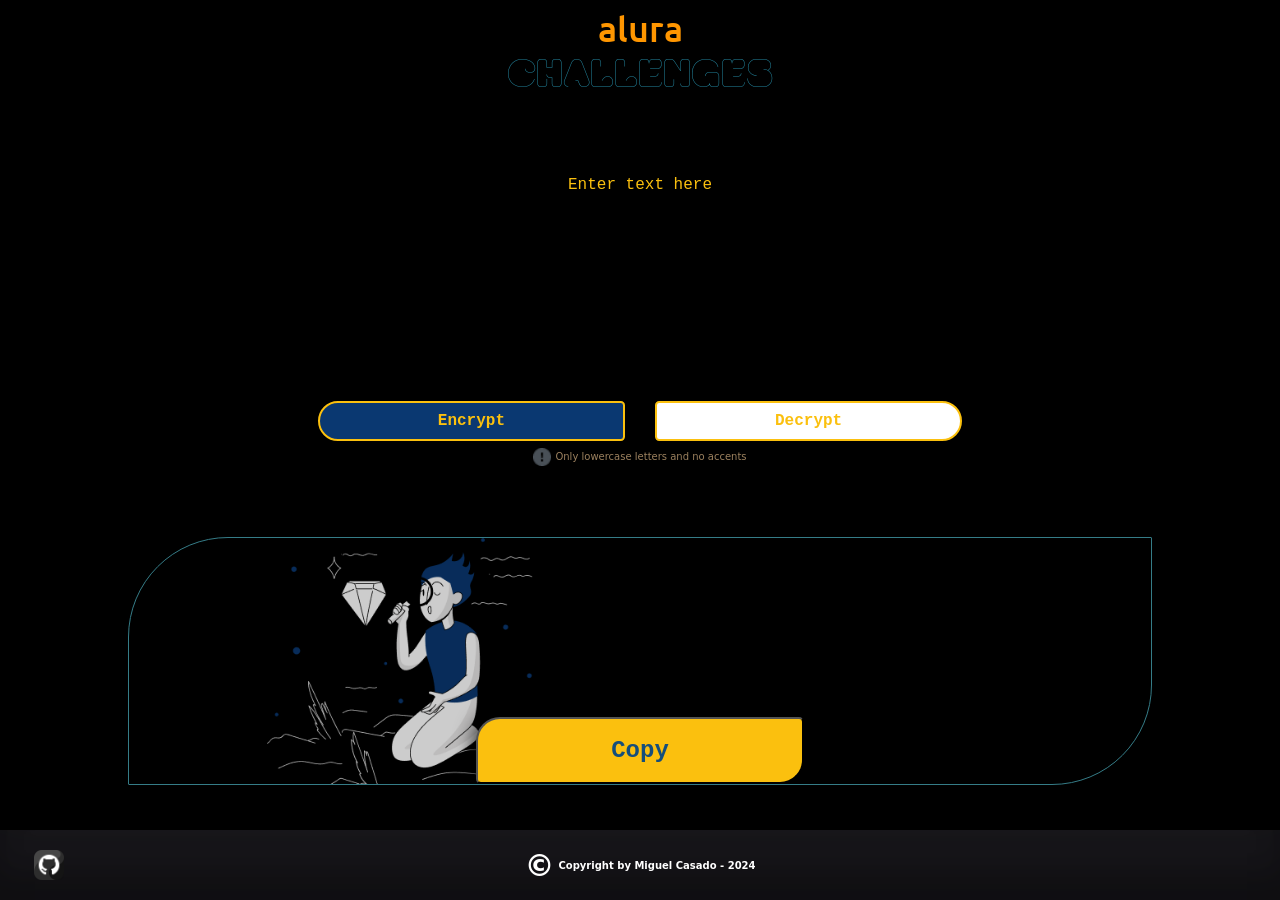
==== commit bd301a52: "still work in process" ====
--- a/index.html
+++ b/index.html
@@ -34,9 +34,8 @@
   </head>
 
   <body>
-    
     <header class="header-container">
-      <img class="logo" src="./img/Logo (1).png" alt="logo"/>
+      <img class="logo" src="./img/Logo (1).png" alt="logo" />
 
       <img
         class="alura-challenge-logo"
@@ -52,11 +51,15 @@
 
     <main>
       <section class="seccion1">
-        
         <div class="seccion1-content"></div>
 
         <div class="contenedor-caja-textarea">
-          <textarea class="caja-textarea" placeholder="Enter text here" cols="20" rows="10"></textarea>
+          <textarea
+            class="caja-textarea"
+            placeholder="Enter text here"
+            cols="20"
+            rows="10"
+          ></textarea>
         </div>
 
         <div class="contenedor-botones">
@@ -82,17 +85,15 @@
         </div>
 
         <div
-        class="contenedor-parrafo alert alert-info position-absolute text-center text-info"
-      >
-        <h3 class="animate__animated animate__bounceIn">
-          No message was<br/>found
-        </h3>
-      </div>
-
+          class="contenedor-parrafo alert alert-info position-absolute text-center text-info bg-black"
+        >
+          <h3 class="animate__animated animate__bounceIn">
+            No message was<br />found
+          </h3>
+        </div>
       </section>
 
-      <section class="seccion2 position-relative">      
-
+      <section class="seccion2 position-relative">
         <div class="contenedor-resultado">
           <img class="image-muneco" src="./img/Muneco.png" alt="muneco" />
           <textarea id="result"></textarea>
@@ -101,29 +102,33 @@
         <div class="contenedor-copiar">
           <button class="button-copiar" type="button" title="Button copied">
             Copy
-          </button>   
+          </button>
         </div>
-       
-        <div class="contenedor-parrafo-2 alert alert-info position-absolute text-center text-info">
+
+        <div
+          class="contenedor-parrafo-2 alert alert-info position-absolute text-center text-info bg-black"
+        >
           <h2 class="animate__animated animate__bounceIn">
-          No text was<br/>copied
+            No text was<br />copied
           </h2>
         </div>
-
       </section>
     </main>
 
     <footer class="footer-container">
       <nav class="github-container">
-        <a href="https://github.com/miguelantonio96/alura-challenge-encriptado"><img src="img/github-icon.png" alt=""></a>
-        <a href="https://github.com/miguelantonio96/alura-challenge-encriptado"><p>Github</p></a>
+        <a href="https://github.com/miguelantonio96/alura-challenge-encriptado"
+          ><img src="img/github-icon.png" alt=""
+        /></a>
+        <a href="https://github.com/miguelantonio96/alura-challenge-encriptado"
+          ><p>Github</p></a
+        >
       </nav>
 
       <div class="copyright-container">
         <em class="copy-icon">&copy;</em>
         <p>Copyright by Miguel Casado - 2024</p>
       </div>
-      
     </footer>
 
     <script src="./js/index.js"></script>
--- a/css/style.css
+++ b/css/style.css
@@ -276,14 +276,15 @@
 
 .contenedor-parrafo {
   background: dimgrey;
-  width: 75%;
-  top: 50%;
+  width: 40%;
+  top: 45%;
   left: 50%;
   transform: translate(-50%, -50%);
 }
 
 .contenedor-parrafo h3 {
-  color: tomato;
+  color: red;
+  
 }
 
 .contenedor-parrafo-2 {
@@ -295,8 +296,12 @@
 }
 
 .contenedor-parrafo-2 h2 {
-  color: tomato;
-}
+  color: red;
+}
+
+
+
+
 
 .contenedor-resultado {
   overflow-y: auto;
@@ -620,9 +625,32 @@
     box-shadow: 0px 42px 75px -33px rgba(0, 0, 0, 0.5);
   }
 
-  .muneco {
-    display: none;
-  }
+ 
+  .image-muneco {
+    height: 250px;
+    position: absolute;
+    opacity: 0.8;
+    z-index: -1;
+    transition: all 1s;
+    animation: 4s ease-in-out infinite brincar;
+    display: flex;
+    justify-content: center;
+    transition: all 1s;
+  
+    
+  }
+  
+  @keyframes brincar {
+    50% {
+      transform: translateX(115%);
+    }
+  
+    100% {
+      transform: translateX(0%);
+    }
+  }
+
+
 
   .contenedor-caja-textarea {
     width: 85%;
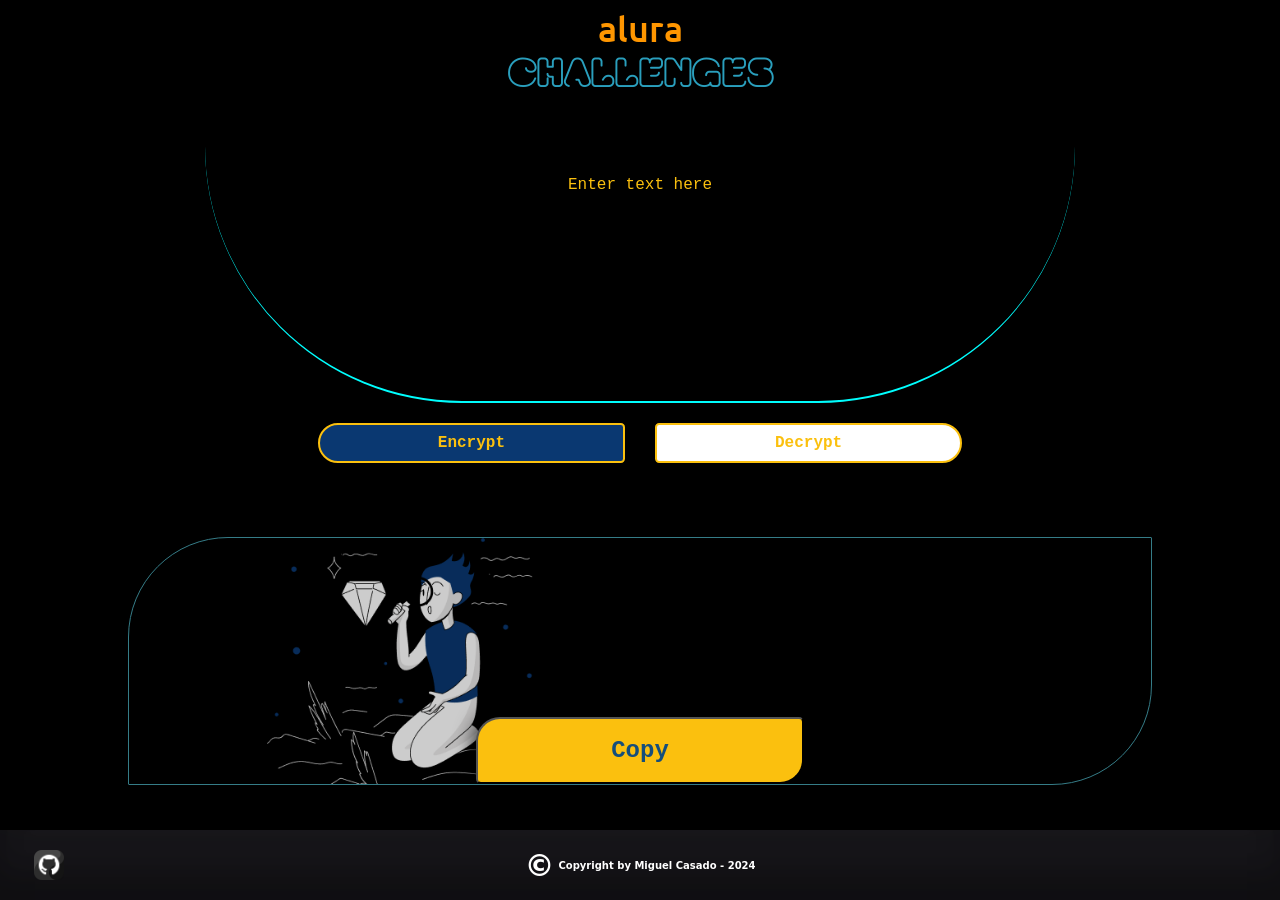
==== commit 73f1e54d: "work in progress" ====
--- a/index.html
+++ b/index.html
@@ -51,7 +51,6 @@
 
     <main>
       <section class="seccion1">
-        <div class="seccion1-content"></div>
 
         <div class="contenedor-caja-textarea">
           <textarea
@@ -87,9 +86,7 @@
         <div
           class="contenedor-parrafo alert alert-info position-absolute text-center text-info bg-black"
         >
-          <h3 class="animate__animated animate__bounceIn">
-            No message was<br />found
-          </h3>
+          <h3 class="animate__animated animate__bounceIn">No message<br/> was found</h3>
         </div>
       </section>
 
@@ -109,7 +106,7 @@
           class="contenedor-parrafo-2 alert alert-info position-absolute text-center text-info bg-black"
         >
           <h2 class="animate__animated animate__bounceIn">
-            No text was<br />copied
+            No text<br/> was copied
           </h2>
         </div>
       </section>
--- a/css/style.css
+++ b/css/style.css
@@ -49,6 +49,7 @@
 
 .word-challenges {
   font-size: 48px;
+  font-weight: bold;
   font-family: "Moirai One", system-ui;
   color: #357c87;
 }
@@ -57,12 +58,20 @@
   height: 50%;
 }
 
-.contenedor-caja-textarea {
+.contenedor-caja-textarea { 
   width: 80%;
-  height: 855px;
+  height: 85%;
+  display: flex;
+  align-items: center;
   justify-content: center;
-  align-items: center;
-  display: flex;
+  margin-bottom: 20px;
+  border-bottom: 2px solid aqua;
+  border-radius: 0px 0px 400px 400px;
+  background-image: url(../img/5Azw1S.gif);
+  background-size: cover;
+  background-repeat: no-repeat;
+  background-position: center;
+  
 }
 
 .caja-textarea {
@@ -123,11 +132,7 @@
   align-items: center;
   width: 50%;
   position: relative;
-  border-radius: 500px;
-  background-image: url("../img/5Azw1S.gif");
-  background-repeat: no-repeat;
-  background-size: contain;
-  background-position: center;
+ 
 }
 
 .seccion1-content {
@@ -542,8 +547,8 @@
     display: none;
   }
 
-  .muneco {
-    display: none;
+  .image-muneco {
+    display: none !important;
   }
 
   .footer-container {
@@ -768,7 +773,5 @@
     font-size: medium;
   }
 
-  .muneco {
-    display: none;
-  }
-}
+  
+}
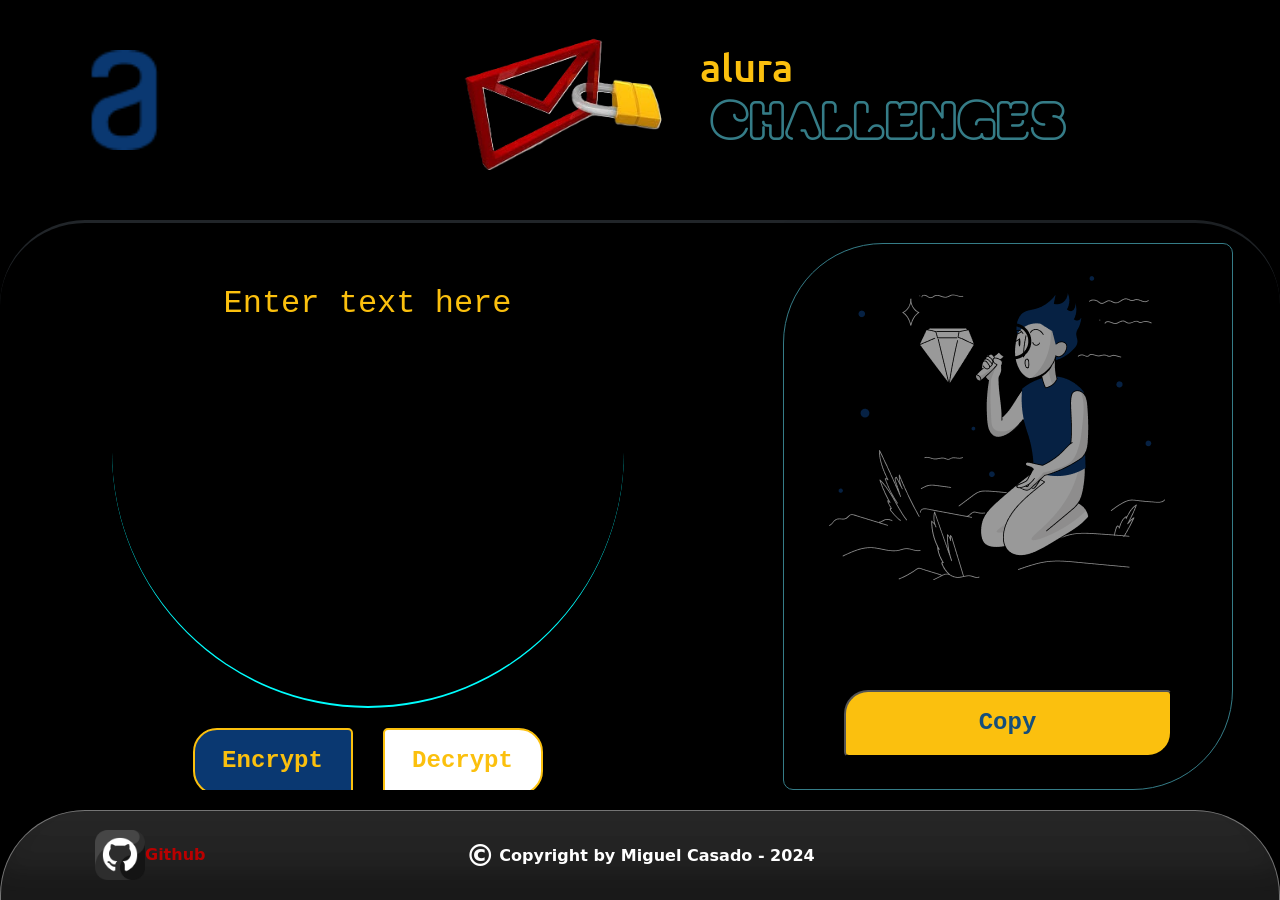
==== commit e50a32fe: "working..." ====
--- a/index.html
+++ b/index.html
@@ -36,7 +36,7 @@
   <body>
     <header class="header-container">
       <img class="logo" src="./img/Logo (1).png" alt="logo" />
-
+      
       <img
         class="alura-challenge-logo"
         src="./img/images.png"
--- a/css/style.css
+++ b/css/style.css
@@ -11,6 +11,9 @@
 main {
   display: flex;
   align-items: center;
+  border-radius: 85px 85px 0px 0px;
+  border-top: 3px solid;
+  padding-top: 20px;
   justify-content: space-around;
   height: calc(100vh - 330px);
 }
@@ -58,7 +61,7 @@
   height: 50%;
 }
 
-.contenedor-caja-textarea { 
+.contenedor-caja-textarea {
   width: 80%;
   height: 85%;
   display: flex;
@@ -71,7 +74,6 @@
   background-size: cover;
   background-repeat: no-repeat;
   background-position: center;
-  
 }
 
 .caja-textarea {
@@ -132,29 +134,7 @@
   align-items: center;
   width: 50%;
   position: relative;
- 
-}
-
-.seccion1-content {
-  width: 100%;
-  height: 100%;
-  filter: blur(8px);
-  -webkit-filter: blur(8px);
-  background-color: rgba(0, 0, 0, 0.4);
-  color: white;
-  border-radius: 24px;
-  position: absolute;
-  top: 50%;
-  left: 50%;
-  transform: translate(-50%, -50%);
-  z-index: -1;
-  width: 100%;
-  padding: 20px;
-  text-align: center;
-  font-weight: bold;
-}
-
-
+}
 
 /*************************** Section 2 */
 
@@ -173,15 +153,13 @@
 
 .image-muneco {
   position: absolute;
-  opacity: 0.8;
+  opacity: 0.6;
   z-index: -1;
   transition: all 1s;
   animation: 5s ease-in-out infinite brincar;
   display: flex;
   justify-content: center;
   transition: all 1s;
-
-  
 }
 
 @keyframes brincar {
@@ -245,7 +223,7 @@
 
 .button-desencriptar:hover {
   font-size: 26px;
-  color: var(--yellow);
+  color: #0a3871;
   transition: 300ms;
   transform: scale(1.05);
 }
@@ -289,7 +267,6 @@
 
 .contenedor-parrafo h3 {
   color: red;
-  
 }
 
 .contenedor-parrafo-2 {
@@ -303,10 +280,6 @@
 .contenedor-parrafo-2 h2 {
   color: red;
 }
-
-
-
-
 
 .contenedor-resultado {
   overflow-y: auto;
@@ -318,7 +291,6 @@
   margin-bottom: 132px;
   margin: 0px 45px;
 }
-
 
 #result {
   width: 100%;
@@ -355,7 +327,12 @@
   justify-content: center;
   font-weight: bold;
   color: white;
-  background-color: rgb(25 24 28);
+  border-top: 1px solid #757575;
+  border-left: 1px solid #757575;
+  border-right: 1px solid #757575;
+  border-radius: 85px 85px 0px 0px;
+  border-radius: 85px 85px 0px 0px;
+  background-color: rgb(40 40 40);
   box-shadow: rgba(0, 0, 0, 0.17) 0px -23px 25px 0px inset,
     rgba(0, 0, 0, 0.15) 0px -36px 30px 0px inset,
     rgba(0, 0, 0, 0.1) 0px -79px 40px 0px inset, rgba(0, 0, 0, 0.06) 0px 2px 1px,
@@ -394,8 +371,8 @@
   font-size: 30px;
 }
 
-/* For mobile phones: */
-@media only screen and (max-width: 480px) {
+/************************** For mobile phones: */
+@media only screen and (max-width: 600px){
   body {
     width: 100vw;
     height: 100vh;
@@ -404,8 +381,8 @@
   }
 
   main {
-    width: 99.8%;
-    height: calc(100% - 180px);
+    width: 100%;
+    height: calc(100% - 190px);
     margin: 0;
     padding: 0;
     flex-direction: column;
@@ -415,7 +392,7 @@
     height: 100px;
     padding: 0px 0px 0px 0px;
     justify-content: center;
-    margin-bottom: 20px;
+    margin-bottom: 0px;
   }
 
   .words-alu-cha-container {
@@ -450,13 +427,18 @@
 
   .seccion1 {
     width: 100%;
-    height: 45%;
+  }
+
+  .contenedor-botones {
+    width: 100%;
+    display: flex;
+    justify-content: space-evenly;
   }
 
   .seccion2 {
     width: 90%;
-    height: 35%;
-    margin: 19px;
+    height: 45%;
+    margin: 15px;
     align-items: center;
     border-radius: 100px 1px;
     box-shadow: 0px 42px 75px -33px rgba(0, 0, 0, 0.5);
@@ -465,6 +447,10 @@
   .contenedor-caja-textarea {
     width: 85%;
     height: 70%;
+    display: flex;
+    align-items: flex-start;
+    justify-content: center;
+    margin-bottom: 5px;
   }
 
   .caja-textarea {
@@ -528,6 +514,7 @@
 
   .contenedor-alerta > p {
     margin-left: 4px;
+    margin-bottom: 0px;
   }
 
   .contenedor-resultado {
@@ -539,6 +526,19 @@
     font-size: medium;
   }
 
+  .contenedor-parrafo {
+    display: flex;
+    width: 40%;
+    height: 35%;
+    padding: 7px !important;
+    justify-content: center;
+    top: 40%;
+    left: 50%;
+    transform: translate(-50%, -50%);
+  }
+  .contenedor-parrafo > h3 {
+    width: -webkit-fill-available;
+  }
   .contenedor-copiar {
     display: none;
   }
@@ -552,18 +552,25 @@
   }
 
   .footer-container {
+    display: inline-block;
     margin-top: 0px;
-    height: 60px;
-  }
-
+    position: unset;
+  }
+
+  .github-container {
+    position: unset;
+    justify-content: center;
+  }
   .github-container img {
     height: 30px;
-  }
-}
-
-/********************* Media Height 1300px */
-
-@media only screen and (max-width: 1300px) {
+    margin: 5px;
+  }
+  .github-container p {
+    display: none;
+  }
+}
+
+@media only screen and (min-width: 601px) and (max-width: 1024px) {
   body {
     width: 100vw;
     height: 100vh;
@@ -630,7 +637,6 @@
     box-shadow: 0px 42px 75px -33px rgba(0, 0, 0, 0.5);
   }
 
- 
   .image-muneco {
     height: 250px;
     position: absolute;
@@ -641,21 +647,17 @@
     display: flex;
     justify-content: center;
     transition: all 1s;
-  
-    
-  }
-  
+  }
+
   @keyframes brincar {
     50% {
       transform: translateX(115%);
     }
-  
+
     100% {
       transform: translateX(0%);
     }
   }
-
-
 
   .contenedor-caja-textarea {
     width: 85%;
@@ -772,6 +774,8 @@
   .contenedor-resultado p {
     font-size: medium;
   }
-
-  
-}
+}
+
+@media screen and (orientation: landscape) {
+  /* Ajustes de diseño para modo paisaje */
+}
